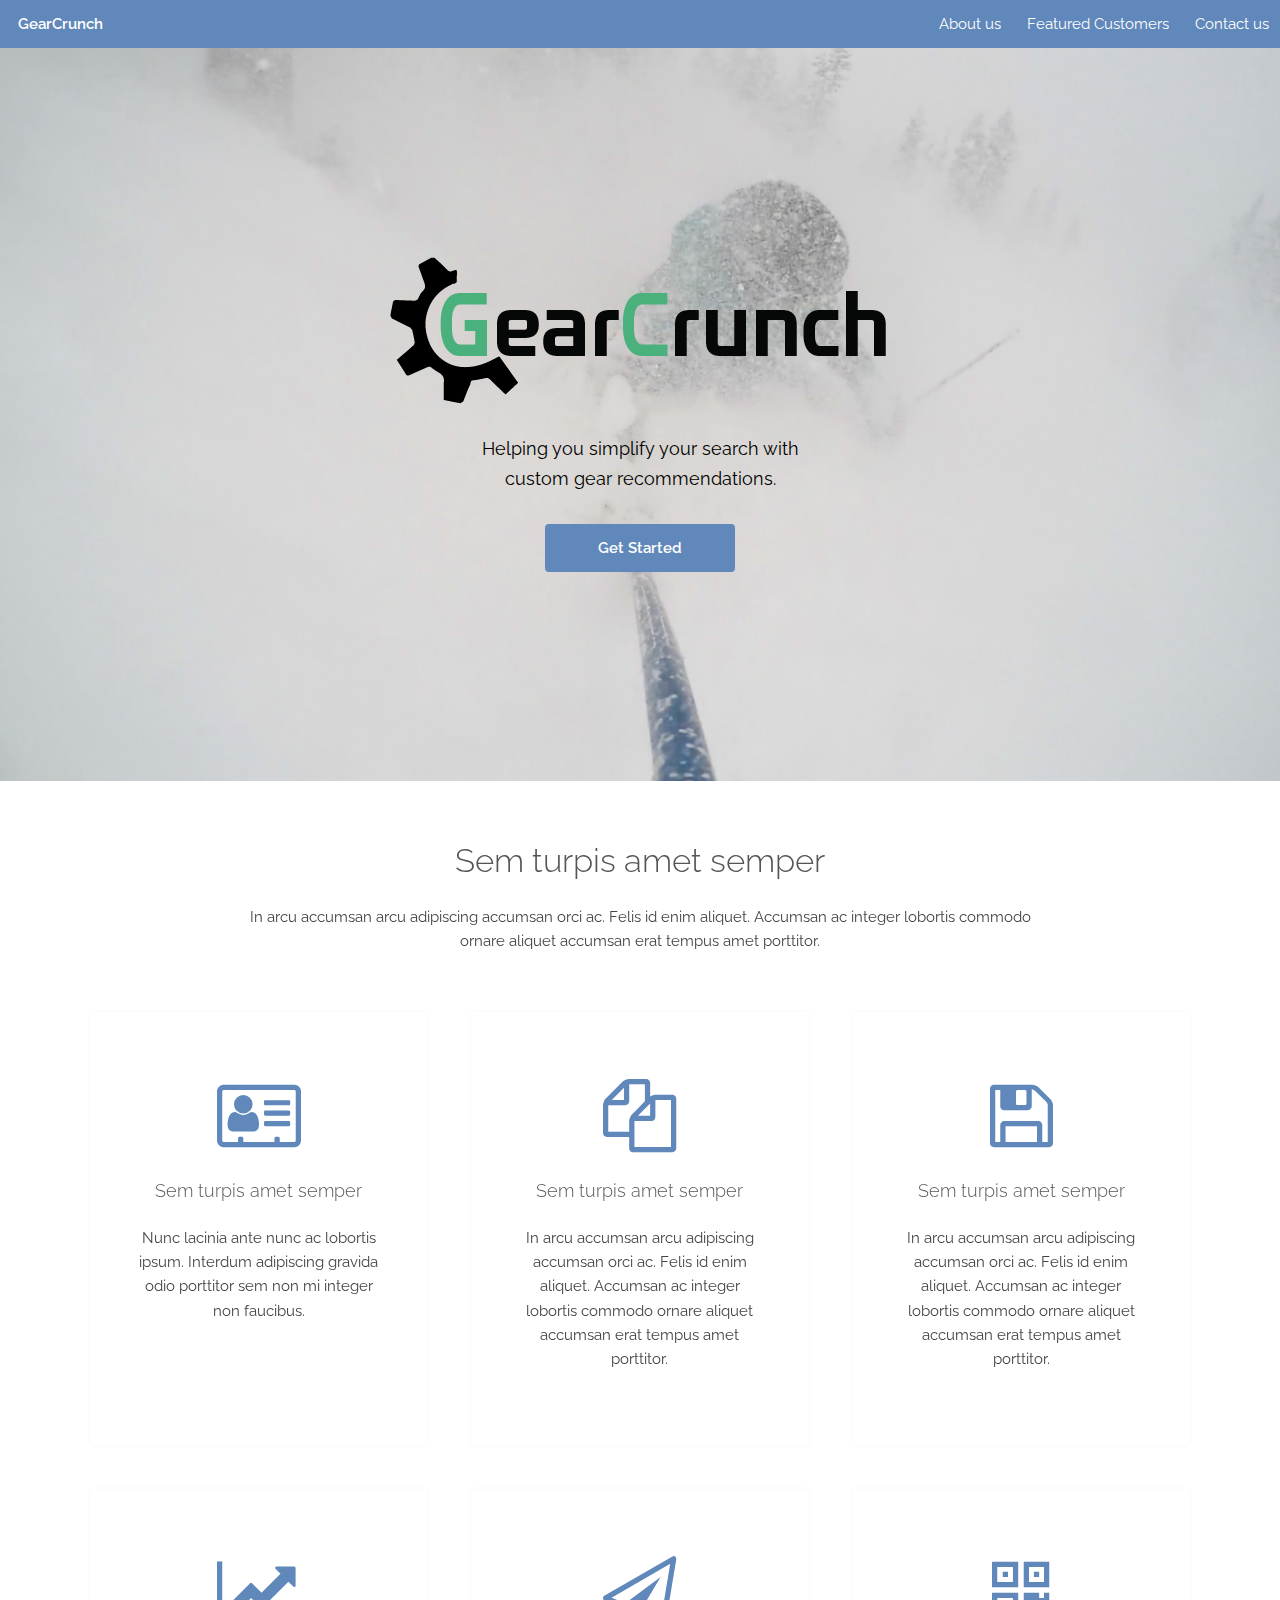
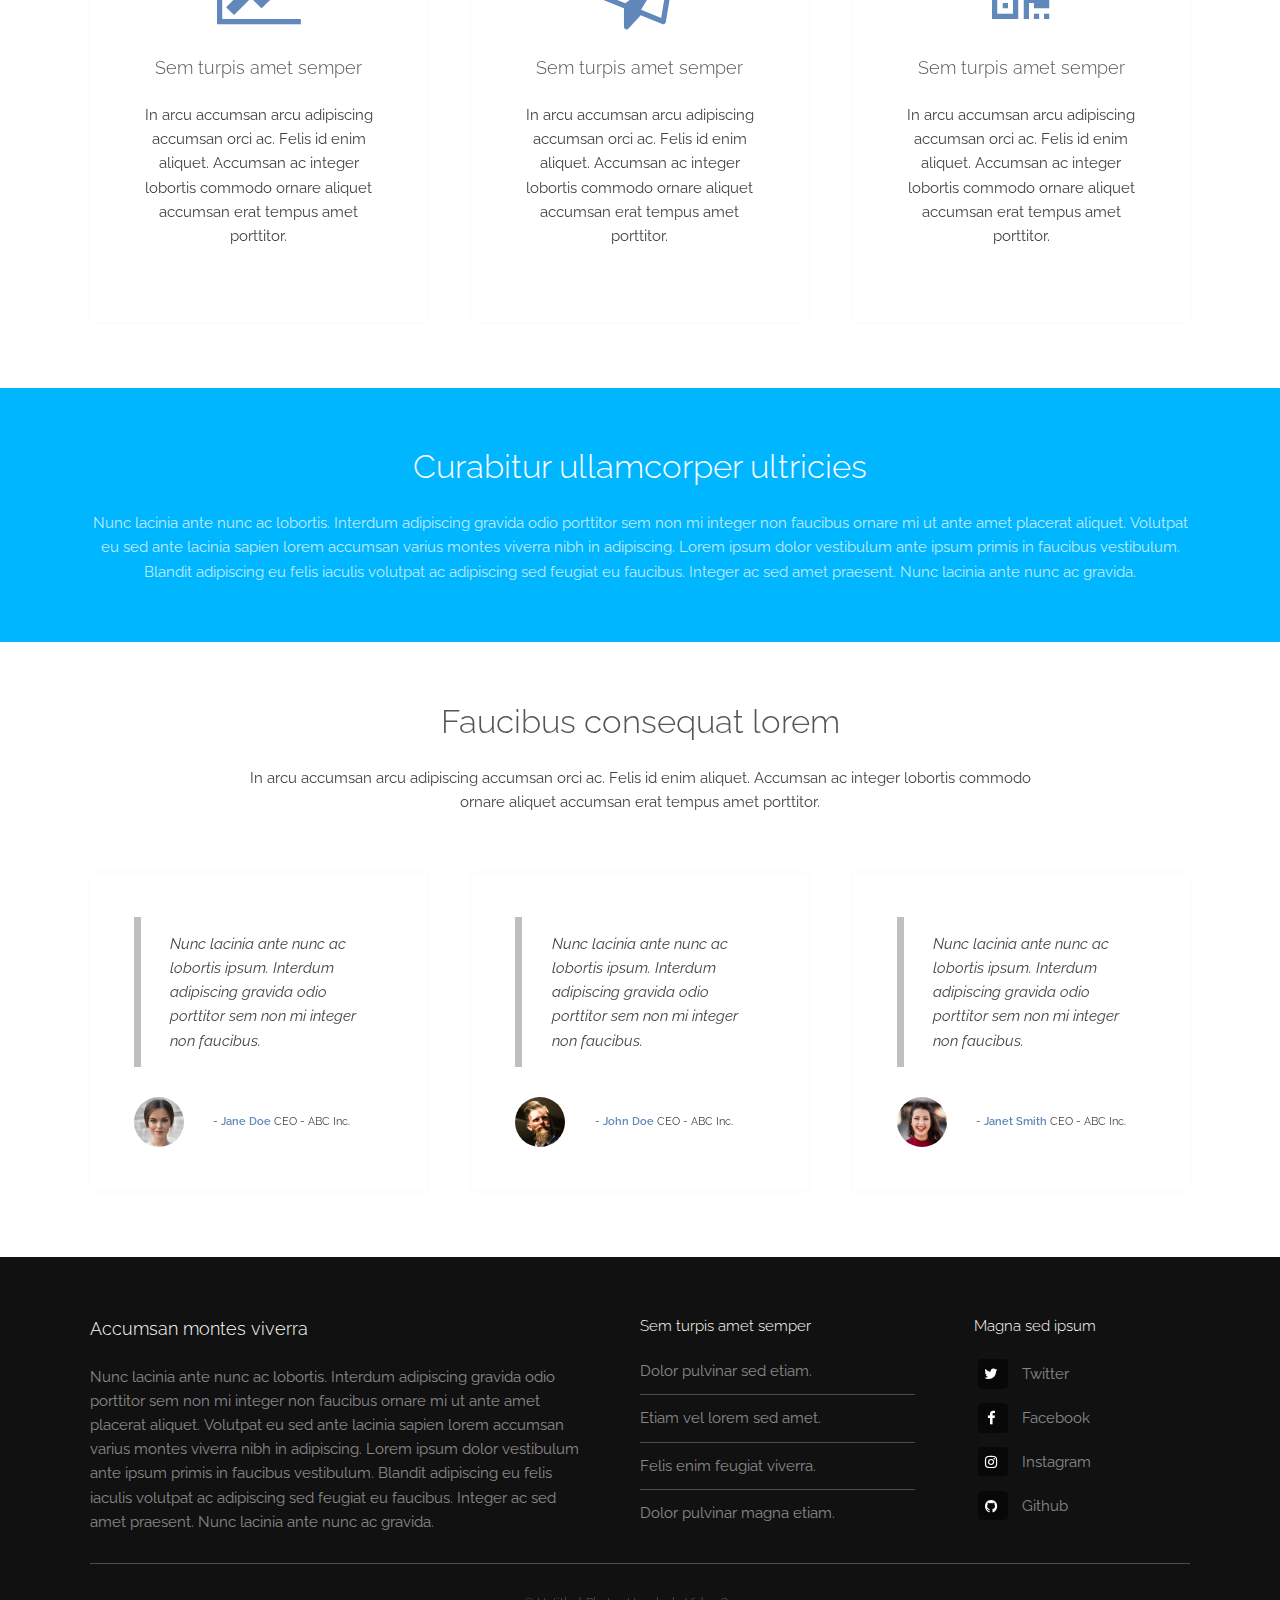
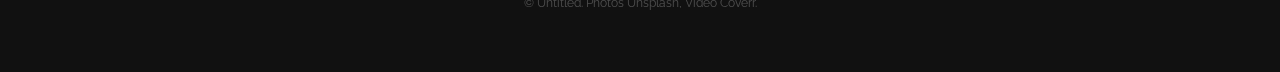
==== templates/index.html @ fecb4119 "Initial GearCrunch front-end  code" ====
<!DOCTYPE HTML>
<!--
	Industrious by TEMPLATED
	templated.co @templatedco
	Released for free under the Creative Commons Attribution 3.0 license (templated.co/license)
-->
<html>
<head>
    <title>GearCrunch</title>
    <meta charset="utf-8"/>
    <meta name="viewport" content="width=device-width, initial-scale=1, user-scalable=no"/>
    <meta name="description" content=""/>
    <meta name="keywords" content=""/>
    <link rel="stylesheet" href="../static/css/main.css"/>
    <link rel="apple-touch-icon" sizes="152x152" href="../static/images/favicons/apple-touch-icon.png">
    <link rel="icon" type="image/png" sizes="32x32" href="../static/images/favicons/favicon-32x32.png">
    <link rel="icon" type="image/png" sizes="16x16" href="images/favicons/favicon-16x16.png">
    <link rel="manifest" href="../static/images/favicons/manifest.json">
    <link rel="mask-icon" href="../static/images/favicons/safari-pinned-tab.svg" color="#5bbad5">
    <meta name="theme-color" content="#ffffff">
</head>
<body class="is-preload">
<!-- Header -->
<header id="header">
    <a class="logo">GearCrunch</a>
    <nav>
        <a href="#about">About us</a>
        <a href="#featured">Featured Customers</a>
        <a href="">Contact us</a>
    </nav>
</header>

<section id="banner">
    <div class="inner">
        <h1><img src="../static/images/logo.png"></h1>
        <p>Helping you simplify your search with <br>custom gear recommendations.</p>
        <nav>
            <a href="" class="button primary wide">Get Started</a>
        </nav>
    </div>
    <video autoplay loop muted playsinline src="../static/images/pow_intro.mp4"></video>
</section>

<!-- Highlights -->
<section class="wrapper anchor" id="about">
    <div class="inner">
        <header class="special">
            <h2>Sem turpis amet semper</h2>
            <p>In arcu accumsan arcu adipiscing accumsan orci ac. Felis id enim aliquet. Accumsan ac integer
                lobortis
                commodo ornare aliquet accumsan erat tempus amet porttitor.</p>
        </header>
        <div class="highlights">
            <section>
                <div class="content">
                    <header>
                        <a class="icon fa-vcard-o"><span class="label">Icon</span></a>
                        <h3>Sem turpis amet semper</h3>
                    </header>
                    <p>Nunc lacinia ante nunc ac lobortis ipsum. Interdum adipiscing gravida odio porttitor sem non
                        mi
                        integer non faucibus.</p>
                </div>
            </section>
            <section>
                <div class="content">
                    <header>
                        <a class="icon fa-files-o"><span class="label">Icon</span></a>
                        <h3>Sem turpis amet semper</h3>
                    </header>
                    <p>In arcu accumsan arcu adipiscing accumsan orci ac. Felis id enim aliquet. Accumsan ac integer
                        lobortis
                        commodo ornare aliquet accumsan erat tempus amet porttitor.</p>
                </div>
            </section>
            <section>
                <div class="content">
                    <header>
                        <a class="icon fa-floppy-o"><span class="label">Icon</span></a>
                        <h3>Sem turpis amet semper</h3>
                    </header>
                    <p>In arcu accumsan arcu adipiscing accumsan orci ac. Felis id enim aliquet. Accumsan ac integer
                        lobortis
                        commodo ornare aliquet accumsan erat tempus amet porttitor.</p>
                </div>
            </section>
            <section>
                <div class="content">
                    <header>
                        <a class="icon fa-line-chart"><span class="label">Icon</span></a>
                        <h3>Sem turpis amet semper</h3>
                    </header>
                    <p>In arcu accumsan arcu adipiscing accumsan orci ac. Felis id enim aliquet. Accumsan ac integer
                        lobortis
                        commodo ornare aliquet accumsan erat tempus amet porttitor.</p>
                </div>
            </section>
            <section>
                <div class="content">
                    <header>
                        <a class="icon fa-paper-plane-o"><span class="label">Icon</span></a>
                        <h3>Sem turpis amet semper</h3>
                    </header>
                    <p>In arcu accumsan arcu adipiscing accumsan orci ac. Felis id enim aliquet. Accumsan ac integer
                        lobortis
                        commodo ornare aliquet accumsan erat tempus amet porttitor.</p>
                </div>
            </section>
            <section>
                <div class="content">
                    <header>
                        <a class="icon fa-qrcode"><span class="label">Icon</span></a>
                        <h3>Sem turpis amet semper</h3>
                    </header>
                    <p>In arcu accumsan arcu adipiscing accumsan orci ac. Felis id enim aliquet. Accumsan ac integer
                        lobortis
                        commodo ornare aliquet accumsan erat tempus amet porttitor.</p>
                </div>
            </section>
        </div>
    </div>
</section>

<!-- CTA -->
<section id="cta" class="wrapper">
    <div class="inner">
        <h2>Curabitur ullamcorper ultricies</h2>
        <p>Nunc lacinia ante nunc ac lobortis. Interdum adipiscing gravida odio porttitor sem non mi integer non
            faucibus ornare mi ut ante amet placerat aliquet. Volutpat eu sed ante lacinia sapien lorem accumsan
            varius
            montes viverra nibh in adipiscing. Lorem ipsum dolor vestibulum ante ipsum primis in faucibus
            vestibulum.
            Blandit adipiscing eu felis iaculis volutpat ac adipiscing sed feugiat eu faucibus. Integer ac sed amet
            praesent. Nunc lacinia ante nunc ac gravida.</p>
    </div>
</section>

<!-- Testimonials -->
<section class="wrapper anchor" id="featured">
    <div class="inner">
        <header class="special">
            <h2>Faucibus consequat lorem</h2>
            <p>In arcu accumsan arcu adipiscing accumsan orci ac. Felis id enim aliquet. Accumsan ac integer
                lobortis
                commodo ornare aliquet accumsan erat tempus amet porttitor.</p>
        </header>
        <div class="testimonials">
            <section>
                <div class="content">
                    <blockquote>
                        <p>Nunc lacinia ante nunc ac lobortis ipsum. Interdum adipiscing gravida odio porttitor sem
                            non
                            mi integer non faucibus.</p>
                    </blockquote>
                    <div class="author">
                        <div class="image">
                            <img src="../static/images/pic01.jpg" alt=""/>
                        </div>
                        <p class="credit">- <strong>Jane Doe</strong> <span>CEO - ABC Inc.</span></p>
                    </div>
                </div>
            </section>
            <section>
                <div class="content">
                    <blockquote>
                        <p>Nunc lacinia ante nunc ac lobortis ipsum. Interdum adipiscing gravida odio porttitor sem
                            non
                            mi integer non faucibus.</p>
                    </blockquote>
                    <div class="author">
                        <div class="image">
                            <img src="../static/images/pic03.jpg" alt=""/>
                        </div>
                        <p class="credit">- <strong>John Doe</strong> <span>CEO - ABC Inc.</span></p>
                    </div>
                </div>
            </section>
            <section>
                <div class="content">
                    <blockquote>
                        <p>Nunc lacinia ante nunc ac lobortis ipsum. Interdum adipiscing gravida odio porttitor sem
                            non
                            mi integer non faucibus.</p>
                    </blockquote>
                    <div class="author">
                        <div class="image">
                            <img src="../static/images/pic02.jpg" alt=""/>
                        </div>
                        <p class="credit">- <strong>Janet Smith</strong> <span>CEO - ABC Inc.</span></p>
                    </div>
                </div>
            </section>
        </div>
    </div>
</section>

<!-- Footer -->
<footer id="footer">
    <div class="inner">
        <div class="content">
            <section>
                <h3>Accumsan montes viverra</h3>
                <p>Nunc lacinia ante nunc ac lobortis. Interdum adipiscing gravida odio porttitor sem non mi integer
                    non
                    faucibus ornare mi ut ante amet placerat aliquet. Volutpat eu sed ante lacinia sapien lorem
                    accumsan
                    varius montes viverra nibh in adipiscing. Lorem ipsum dolor vestibulum ante ipsum primis in
                    faucibus
                    vestibulum. Blandit adipiscing eu felis iaculis volutpat ac adipiscing sed feugiat eu faucibus.
                    Integer ac sed amet praesent. Nunc lacinia ante nunc ac gravida.</p>
            </section>
            <section>
                <h4>Sem turpis amet semper</h4>
                <ul class="alt">
                    <li><a href="#">Dolor pulvinar sed etiam.</a></li>
                    <li><a href="#">Etiam vel lorem sed amet.</a></li>
                    <li><a href="#">Felis enim feugiat viverra.</a></li>
                    <li><a href="#">Dolor pulvinar magna etiam.</a></li>
                </ul>
            </section>
            <section>
                <h4>Magna sed ipsum</h4>
                <ul class="plain">
                    <li><a href="#"><i class="icon fa-twitter">&nbsp;</i>Twitter</a></li>
                    <li><a href="#"><i class="icon fa-facebook">&nbsp;</i>Facebook</a></li>
                    <li><a href="#"><i class="icon fa-instagram">&nbsp;</i>Instagram</a></li>
                    <li><a href="#"><i class="icon fa-github">&nbsp;</i>Github</a></li>
                </ul>
            </section>
        </div>
        <div class="copyright">
            &copy; Untitled. Photos <a href="https://unsplash.co">Unsplash</a>, Video <a
                href="https://coverr.co">Coverr</a>.
        </div>
    </div>
</footer>
<!-- Scripts -->
<script src="../static/js/jquery.min.js"></script>
<script src="../static/js/browser.min.js"></script>
<script src="../static/js/breakpoints.min.js"></script>
<script src="../static/js/util.js"></script>
<script src="../static/js/main.js"></script>
<script>
    $('a[href*="#"]')
    // Remove links that don't actually link to anything
        .not('[href="#"]')
        .not('[href="#0"]')
        .click(function (event) {
// On-page links
            if (
                location.pathname.replace(/^\//, '') == this.pathname.replace(/^\//, '')
                &&
                location.hostname == this.hostname
            ) {
// Figure out element to scroll to
                var target = $(this.hash);
                target = target.length ? target : $('[name=' + this.hash.slice(1) + ']');
// Does a scroll target exist?
                if (target.length) {
// Only prevent default if animation is actually gonna happen
                    event.preventDefault();
                    $('html, body').animate({
                        scrollTop: target.offset().top
                    }, 1000, function () {
// Callback after animation
// Must change focus!
                        var $target = $(target);
                        $target.focus();
                        if ($target.is(":focus")) { // Checking if the target was focused
                            return false;
                        } else {
                            $target.attr('tabindex', '-1'); // Adding tabindex for elements not focusable
                            $target.focus(); // Set focus again
                        }
                        ;
                    });
                }
            }
        });
</script>
</body>
</html>
---- static/css/main.css ----
@import url(font-awesome.min.css);
@import url("https://fonts.googleapis.com/css?family=Raleway:200,300,400,500,600");

/*
	Industrious by TEMPLATED
	templated.co @templatedco
	Released for free under the Creative Commons Attribution 3.0 license (templated.co/license)
*/
/* Basic */
@-ms-viewport {
    width: device-width;
}

body {
    -ms-overflow-style: scrollbar;
}

@media screen and (max-width: 480px) {
    html, body {
        min-width: 320px;
    }
}

html {
    box-sizing: border-box;
}

*, *:before, *:after {
    box-sizing: inherit;
}

body {
    /*background: #ffffff;*/
}

body.is-preload *, body.is-preload *:before, body.is-preload *:after {
    -moz-animation: none !important;
    -webkit-animation: none !important;
    -ms-animation: none !important;
    animation: none !important;
    -moz-transition: none !important;
    -webkit-transition: none !important;
    -ms-transition: none !important;
    transition: none !important;
}

html, body, div, span, applet, object,
iframe, h1, h2, h3, h4, h5, h6, p, blockquote,
pre, a, abbr, acronym, address, big, cite,
code, del, dfn, em, img, ins, kbd, q, s, samp,
small, strike, strong, sub, sup, tt, var, b,
u, i, center, dl, dt, dd, ol, ul, li, fieldset,
form, label, legend, table, caption, tbody,
tfoot, thead, tr, th, td, article, aside,
canvas, details, embed, figure, figcaption,
footer, header, hgroup, menu, nav, output, ruby,
section, summary, time, mark, audio, video {
    margin: 0;
    padding: 0;
    border: 0;
    font-size: 100%;
    font: inherit;
    vertical-align: baseline;
}

article, aside, details, figcaption, figure,
footer, header, hgroup, menu, nav, section {
    display: block;
}

body {
    line-height: 1;
}

ol, ul {
    list-style: none;
}

blockquote, q {
    quotes: none;
}

blockquote:before, blockquote:after, q:before, q:after {
    content: '';
    content: none;
}

table {
    border-collapse: collapse;
    border-spacing: 0;
}

body {
    -webkit-text-size-adjust: none;
}

mark {
    background-color: transparent;
    color: inherit;
}

input::-moz-focus-inner {
    border: 0;
    padding: 0;
}

input, select, textarea {
    -moz-appearance: none;
    -webkit-appearance: none;
    -ms-appearance: none;
    appearance: none;
}

/* Typography */
html {
    font-size: 13pt;
}

@media screen and (max-width: 1680px) {
    html {
        font-size: 11pt;
    }
}

@media screen and (max-width: 980px) {
    html {
        font-size: 12pt;
    }
}

@media screen and (max-width: 480px) {
    html {
        font-size: 11pt;
    }
}

body {
    background-color: #ffffff;
    color: #444444;
}

body, input, select, textarea {
    font-family: "Raleway", Arial, Helvetica, sans-serif;
    font-weight: 400;
    font-size: 1rem;
    line-height: 1.65;
}

a {
    -moz-transition: color 0.2s ease-in-out;
    -webkit-transition: color 0.2s ease-in-out;
    -ms-transition: color 0.2s ease-in-out;
    transition: color 0.2s ease-in-out;
    text-decoration: underline;
}

a:hover {
    text-decoration: none;
}

strong, b {
    font-weight: 600;
}

em, i {
    font-style: italic;
}

p {
    margin: 0 0 2rem 0;
}

header.special {
    text-align: center;
    margin-bottom: 4rem;
}

header.special p {
    max-width: 75%;
    margin-left: auto;
    margin-right: auto;
}

h1, h2, h3, h4, h5, h6 {
    font-weight: 300;
    line-height: 1.5;
    /*text-transform: uppercase;*/
    margin: 0 0 1.5rem 0;
}

h1 a, h2 a, h3 a, h4 a, h5 a, h6 a {
    color: inherit;
    text-decoration: none;
}

h1 {
    font-size: 3rem;
    line-height: 1.2;
}

h2 {
    font-size: 2.25rem;
    line-height: 1.3;
}

h3 {
    font-size: 1.25rem;
}

h4 {
    font-size: 1rem;
}

h5 {
    font-size: 0.9rem;
}

h6 {
    font-size: 0.7rem;
}

@media screen and (max-width: 736px) {
    h1 {
        font-size: 2.75rem;
        line-height: 1.3;
    }

    h2 {
        font-size: 1.75rem;
        line-height: 1.5;
    }

    h3 {
        font-size: 1.25rem;
    }
}

sub {
    font-size: 0.8rem;
    position: relative;
    top: 0.5rem;
}

sup {
    font-size: 0.8rem;
    position: relative;
    top: -0.5rem;
}

blockquote {
    border-left: solid 0.5rem;
    font-style: italic;
    margin: 0 0 2rem 0;
    padding: 1rem 0 1rem 2rem;
}

code {
    border-radius: 4px;
    border: solid 1px;
    font-family: "Courier New", monospace;
    font-size: 0.9rem;
    margin: 0 0.25rem;
    padding: 0.25rem 0.65rem;
}

pre {
    -webkit-overflow-scrolling: touch;
    font-family: "Courier New", monospace;
    font-size: 0.9rem;
    margin: 0 0 2rem 0;
}

pre code {
    display: block;
    line-height: 1.75;
    padding: 1rem 1.5rem;
    overflow-x: auto;
}

hr {
    border: 0;
    border-bottom: solid 1px;
    margin: 2rem 0;
}

hr.major {
    margin: 4rem 0;
}

input, select, textarea {
    color: #555555;
}

a {
    color: #6088BB;
}

strong, b {
    color: #555555;
}

h1, h2, h3, h4, h5, h6 {
    color: #555555;
}

blockquote {
    border-left-color: rgba(0, 0, 0, 0.25);
}

code {
    background: rgba(0, 0, 0, 0.075);
    border-color: rgba(0, 0, 0, 0.25);
}

hr {
    border-bottom-color: rgba(0, 0, 0, 0.25);
}

/* Inner */
.inner {
    margin: 0 auto;
    width: 75rem;
    max-width: calc(100% - 6rem);
}

@media screen and (max-width: 480px) {
    .inner {
        max-width: calc(100% - 3rem);
    }
}

/* Button */
input[type="submit"],
input[type="reset"],
input[type="button"],
button,
.button {
    -moz-appearance: none;
    -webkit-appearance: none;
    -ms-appearance: none;
    appearance: none;
    -moz-transition: background-color 0.2s ease-in-out, box-shadow 0.2s ease-in-out, color 0.2s ease-in-out;
    -webkit-transition: background-color 0.2s ease-in-out, box-shadow 0.2s ease-in-out, color 0.2s ease-in-out;
    -ms-transition: background-color 0.2s ease-in-out, box-shadow 0.2s ease-in-out, color 0.2s ease-in-out;
    transition: background-color 0.2s ease-in-out, box-shadow 0.2s ease-in-out, color 0.2s ease-in-out;
    border: 0;
    border-radius: 4px;
    cursor: pointer;
    display: inline-block;
    font-weight: 600;
    height: 3.25rem;
    line-height: 3.25rem;
    padding: 0 1.75rem;
    text-align: center;
    text-decoration: none;
    white-space: nowrap;
}

input[type="submit"].small,
input[type="reset"].small,
input[type="button"].small,
button.small,
.button.small {
    font-size: 0.8rem;
    height: 2.4375rem;
    line-height: 2.4375rem;
    padding: 0 1.25rem;
}

input[type="submit"].large,
input[type="reset"].large,
input[type="button"].large,
button.large,
.button.large {
    font-size: 1.35rem;
    height: 4.0625rem;
    line-height: 4.0625rem;
    padding: 0 2rem;
}

input[type="submit"].wide,
input[type="reset"].wide,
input[type="button"].wide,
button.wide,
.button.wide {
    min-width: 13rem;
}

input[type="submit"].icon:before,
input[type="reset"].icon:before,
input[type="button"].icon:before,
button.icon:before,
.button.icon:before {
    margin-right: 0.5rem;
}

input[type="submit"].fit,
input[type="reset"].fit,
input[type="button"].fit,
button.fit,
.button.fit {
    width: 100%;
}

input[type="submit"].disabled, input[type="submit"]:disabled,
input[type="reset"].disabled,
input[type="reset"]:disabled,
input[type="button"].disabled,
input[type="button"]:disabled,
button.disabled,
button:disabled,
.button.disabled,
.button:disabled {
    pointer-events: none;
    opacity: 0.25;
}

input[type="submit"],
input[type="reset"],
input[type="button"],
button,
.button {
    background-color: transparent;
    box-shadow: inset 0 0 0 1px #555555;
    color: #555555 !important;
}

input[type="submit"]:hover,
input[type="reset"]:hover,
input[type="button"]:hover,
button:hover,
.button:hover {
    box-shadow: inset 0 0 0 1px #00b6ff;
    color: #00b6ff !important;
}

input[type="submit"]:hover:active,
input[type="reset"]:hover:active,
input[type="button"]:hover:active,
button:hover:active,
.button:hover:active {
    background-color: rgba(206, 27, 40, 0.25);
}

input[type="submit"].primary,
input[type="reset"].primary,
input[type="button"].primary,
button.primary,
.button.primary {
    box-shadow: none;
    background-color: rgba(0, 182, 255, 0.75);
    color: #ffffff !important;
}

input[type="submit"].primary:hover,
input[type="reset"].primary:hover,
input[type="button"].primary:hover,
button.primary:hover,
.button.primary:hover {
    background-color: rgba(0, 182, 255, 0.5);
    box-shadow: none;
}

input[type="submit"].primary:hover:active,
input[type="reset"].primary:hover:active,
input[type="button"].primary:hover:active,
button.primary:hover:active,
.button.primary:hover:active {
    background-color: rgba(0, 182, 255, 0.5);
}

/* Form */
form {
    margin: 0 0 2rem 0;
}

input[type="text"],
input[type="password"],
input[type="email"],
input[type="tel"],
input[type="search"],
input[type="url"],
select,
textarea {
    -moz-appearance: none;
    -webkit-appearance: none;
    -ms-appearance: none;
    appearance: none;
    border-radius: 4px;
    border: none;
    border: solid 1px;
    color: inherit;
    display: block;
    outline: 0;
    padding: 0 1rem;
    text-decoration: none;
    width: 100%;
}

input[type="text"]:invalid,
input[type="password"]:invalid,
input[type="email"]:invalid,
input[type="tel"]:invalid,
input[type="search"]:invalid,
input[type="url"]:invalid,
select:invalid,
textarea:invalid {
    box-shadow: none;
}

label {
    display: block;
    font-size: 1rem;
    font-weight: 600;
    margin: 0 0 1rem 0;
}

input[type="text"],
input[type="password"],
input[type="email"],
input[type="tel"],
input[type="search"],
input[type="url"] {
    height: 3.25rem;
}

select {
    background-size: 1.25rem;
    background-repeat: no-repeat;
    background-position: calc(100% - 1rem) center;
    height: 3.25rem;
    padding-right: 3.25rem;
    text-overflow: ellipsis;
}

select:focus::-ms-value {
    background-color: transparent;
}

select::-ms-expand {
    display: none;
}

textarea {
    padding: 0.75rem 1rem;
}

input[type="checkbox"],
input[type="radio"] {
    -moz-appearance: none;
    -webkit-appearance: none;
    -ms-appearance: none;
    appearance: none;
    display: block;
    float: left;
    margin-right: -2rem;
    opacity: 0;
    width: 1rem;
    z-index: -1;
}

input[type="checkbox"] + label,
input[type="radio"] + label {
    text-decoration: none;
    cursor: pointer;
    display: inline-block;
    font-size: 1rem;
    font-weight: 400;
    padding-left: 2.825rem;
    padding-right: 0.875rem;
    position: relative;
}

input[type="checkbox"] + label:before,
input[type="radio"] + label:before {
    -moz-osx-font-smoothing: grayscale;
    -webkit-font-smoothing: antialiased;
    font-family: FontAwesome;
    font-style: normal;
    font-weight: normal;
    text-transform: none !important;
}

input[type="checkbox"] + label:before,
input[type="radio"] + label:before {
    border-radius: 4px;
    border: solid 1px;
    content: '';
    display: inline-block;
    height: 1.95rem;
    left: 0;
    line-height: 1.86875rem;
    position: absolute;
    text-align: center;
    top: -0.1625rem;
    width: 1.95rem;
}

input[type="checkbox"]:checked + label:before,
input[type="radio"]:checked + label:before {
    content: '\f00c';
}

input[type="checkbox"] + label:before {
    border-radius: 4px;
}

input[type="radio"] + label:before {
    border-radius: 100%;
}

::-webkit-input-placeholder {
    opacity: 1.0;
}

:-moz-placeholder {
    opacity: 1.0;
}

::-moz-placeholder {
    opacity: 1.0;
}

:-ms-input-placeholder {
    opacity: 1.0;
}

label {
    color: #555555;
}

input[type="text"],
input[type="password"],
input[type="email"],
input[type="tel"],
input[type="search"],
input[type="url"],
select,
textarea {
    background-color: rgba(0, 0, 0, 0.075);
    border-color: rgba(0, 0, 0, 0.25);
}

input[type="text"]:focus,
input[type="password"]:focus,
input[type="email"]:focus,
input[type="tel"]:focus,
input[type="search"]:focus,
input[type="url"]:focus,
select:focus,
textarea:focus {
    border-color: #00b6ff;
    box-shadow: 0 0 0 1px #00b6ff;
}

select {
    background-image: url("data:image/svg+xml;charset=utf8,%3Csvg xmlns='http://www.w3.org/2000/svg' width='40' height='40' preserveAspectRatio='none' viewBox='0 0 40 40'%3E%3Cpath d='M9.4,12.3l10.4,10.4l10.4-10.4c0.2-0.2,0.5-0.4,0.9-0.4c0.3,0,0.6,0.1,0.9,0.4l3.3,3.3c0.2,0.2,0.4,0.5,0.4,0.9 c0,0.4-0.1,0.6-0.4,0.9L20.7,31.9c-0.2,0.2-0.5,0.4-0.9,0.4c-0.3,0-0.6-0.1-0.9-0.4L4.3,17.3c-0.2-0.2-0.4-0.5-0.4-0.9 c0-0.4,0.1-0.6,0.4-0.9l3.3-3.3c0.2-0.2,0.5-0.4,0.9-0.4S9.1,12.1,9.4,12.3z' fill='rgba(0, 0, 0, 0.25)' /%3E%3C/svg%3E");
}

select option {
    color: #444444;
    background-color: #ffffff;
}

input[type="checkbox"] + label,
input[type="radio"] + label {
    color: #444444;
}

input[type="checkbox"] + label:before,
input[type="radio"] + label:before {
    background: rgba(0, 0, 0, 0.075);
    border-color: rgba(0, 0, 0, 0.25);
}

input[type="checkbox"]:checked + label:before,
input[type="radio"]:checked + label:before {
    background-color: #00b6ff;
    border-color: #00b6ff;
    color: #ffffff;
}

input[type="checkbox"]:focus + label:before,
input[type="radio"]:focus + label:before {
    border-color: #00b6ff;
    box-shadow: 0 0 0 1px #00b6ff;
}

::-webkit-input-placeholder {
    color: #bbbbbb !important;
}

:-moz-placeholder {
    color: #bbbbbb !important;
}

::-moz-placeholder {
    color: #bbbbbb !important;
}

:-ms-input-placeholder {
    color: #bbbbbb !important;
}

/* List */
ol {
    list-style: decimal;
    margin: 0 0 2rem 0;
    padding-left: 1.25rem;
}

ol li {
    padding-left: 0.25rem;
}

ul {
    list-style: disc;
    margin: 0 0 2rem 0;
    padding-left: 1rem;
}

ul li {
    padding-left: 0.325rem;
}

ul.plain {
    list-style: none;
    padding-left: 0;
}

ul.plain li {
    margin-bottom: 1rem;
}

ul.plain li .icon {
    border-radius: 4px;
    color: #ffffff;
    display: inline-block;
    margin-right: 1rem;
    text-align: center;
    width: 2rem;
    height: 2rem;
    line-height: 2rem;
    background: rgba(0, 0, 0, 0.5);
}

ul.alt {
    list-style: none;
    padding-left: 0;
}

ul.alt li {
    border-top: solid 1px;
    padding: 0.75rem 0;
}

ul.alt li:first-child {
    border-top: 0;
    padding-top: 0;
}

ul.alt li:last-child {
    padding-bottom: 0;
}

dl {
    margin: 0 0 2rem 0;
}

dl dt {
    display: block;
    font-weight: 600;
    margin: 0 0 1rem 0;
}

dl dd {
    margin-left: 1.5rem;
}

ul.alt li {
    border-top-color: rgba(0, 0, 0, 0.25);
}

/* Table */
.table-wrapper {
    -webkit-overflow-scrolling: touch;
    overflow-x: auto;
}

table {
    margin: 0 0 2rem 0;
    width: 100%;
}

table tbody tr {
    border: solid 1px;
    border-left: 0;
    border-right: 0;
}

table td {
    padding: 0.75rem 0.75rem;
}

table th {
    font-size: 0.9rem;
    font-weight: 600;
    padding: 0 0.75rem 0.75rem 0.75rem;
    text-align: left;
}

table thead {
    border-bottom: solid 2px;
}

table tfoot {
    border-top: solid 2px;
}

table.alt {
    border-collapse: separate;
}

table.alt tbody tr td {
    border: solid 1px;
    border-left-width: 0;
    border-top-width: 0;
}

table.alt tbody tr td:first-child {
    border-left-width: 1px;
}

table.alt tbody tr:first-child td {
    border-top-width: 1px;
}

table.alt thead {
    border-bottom: 0;
}

table.alt tfoot {
    border-top: 0;
}

table tbody tr {
    border-color: rgba(0, 0, 0, 0.25);
}

table tbody tr:nth-child(2n + 1) {
    background-color: rgba(0, 0, 0, 0.075);
}

table th {
    color: #555555;
}

table thead {
    border-bottom-color: rgba(0, 0, 0, 0.25);
}

table tfoot {
    border-top-color: rgba(0, 0, 0, 0.25);
}

table.alt tbody tr td {
    border-color: rgba(0, 0, 0, 0.25);
}

/* Highlights */
.highlights {
    width: 100%;
    margin: 2.5rem 0;
    display: -moz-flex;
    display: -webkit-flex;
    display: -ms-flex;
    display: flex;
    -moz-flex-wrap: wrap;
    -webkit-flex-wrap: wrap;
    -ms-flex-wrap: wrap;
    flex-wrap: wrap;
    -moz-align-items: -moz-stretch;
    -webkit-align-items: -webkit-stretch;
    -ms-align-items: -ms-stretch;
    align-items: stretch;
}

.highlights > * {
    -moz-flex-shrink: 1;
    -webkit-flex-shrink: 1;
    -ms-flex-shrink: 1;
    flex-shrink: 1;
    -moz-flex-grow: 0;
    -webkit-flex-grow: 0;
    -ms-flex-grow: 0;
    flex-grow: 0;
}

.highlights > * {
    width: 33.3333333333%;
}

.highlights > * {
    padding: 1.5rem;
    width: calc(33.3333333333% + 1rem);
}

.highlights > :nth-child(-n + 3) {
    padding-top: 0;
}

.highlights > :nth-last-child(-n + 3) {
    padding-bottom: 0;
}

.highlights > :nth-child(3n + 1) {
    padding-left: 0;
}

.highlights > :nth-child(3n) {
    padding-right: 0;
}

.highlights > :nth-child(3n + 1),
.highlights > :nth-child(3n) {
    width: calc(33.3333333333% + -0.5rem);
}

.highlights .content {
    border-radius: 4px;
    height: 100%;
    padding: 3rem;
    text-align: center;
}

.highlights .content .icon {
    font-size: 5rem;
}

.highlights > div > :last-child {
    margin-bottom: 0;
}

@media screen and (max-width: 980px) {
    .highlights > * {
        width: 50%;
    }

    .highlights > * {
        padding: 1rem;
        width: calc(33.3333333333% + 0.6666666667rem);
    }

    .highlights > :nth-child(-n + 3) {
        padding-top: 1rem;
    }

    .highlights > :nth-last-child(-n + 3) {
        padding-bottom: 1rem;
    }

    .highlights > :nth-child(3n + 1) {
        padding-left: 1rem;
    }

    .highlights > :nth-child(3n) {
        padding-right: 1rem;
    }

    .highlights > :nth-child(3n + 1),
    .highlights > :nth-child(3n) {
        padding: 1rem;
        width: calc(50% + 1rem);
    }

    .highlights > * {
        padding: 1rem;
        width: calc(50% + 1rem);
    }

    .highlights > :nth-child(-n + 2) {
        padding-top: 0;
    }

    .highlights > :nth-last-child(-n + 2) {
        padding-bottom: 0;
    }

    .highlights > :nth-child(2n + 1) {
        padding-left: 0;
    }

    .highlights > :nth-child(2n) {
        padding-right: 0;
    }

    .highlights > :nth-child(2n + 1),
    .highlights > :nth-child(2n) {
        width: calc(50% + 0rem);
    }

    .highlights .content {
        padding: 2rem;
    }
}

@media screen and (max-width: 736px) {
    .highlights > * {
        width: 100%;
    }

    .highlights > * {
        padding: 1rem;
        width: calc(33.3333333333% + 0.6666666667rem);
    }

    .highlights > :nth-child(-n + 3) {
        padding-top: 1rem;
    }

    .highlights > :nth-last-child(-n + 3) {
        padding-bottom: 1rem;
    }

    .highlights > :nth-child(3n + 1) {
        padding-left: 1rem;
    }

    .highlights > :nth-child(3n) {
        padding-right: 1rem;
    }

    .highlights > :nth-child(3n + 1),
    .highlights > :nth-child(3n) {
        padding: 1rem;
        width: calc(100% + 2rem);
    }

    .highlights > * {
        padding: 1rem;
        width: calc(50% + 1rem);
    }

    .highlights > :nth-child(-n + 2) {
        padding-top: 1rem;
    }

    .highlights > :nth-last-child(-n + 2) {
        padding-bottom: 1rem;
    }

    .highlights > :nth-child(2n + 1) {
        padding-left: 1rem;
    }

    .highlights > :nth-child(2n) {
        padding-right: 1rem;
    }

    .highlights > :nth-child(2n + 1),
    .highlights > :nth-child(2n) {
        padding: 1rem;
        width: calc(100% + 2rem);
    }

    .highlights > * {
        padding: 1rem;
        width: calc(100% + 2rem);
    }

    .highlights > :nth-child(-n + 1) {
        padding-top: 0;
    }

    .highlights > :nth-last-child(-n + 1) {
        padding-bottom: 0;
    }

    .highlights > :nth-child(1n + 1) {
        padding-left: 0;
    }

    .highlights > :nth-child(1n) {
        padding-right: 0;
    }

    .highlights > :nth-child(1n + 1),
    .highlights > :nth-child(1n) {
        width: calc(100% + 1rem);
    }
}

.highlights .content {
    background: #ffffff;
    box-shadow: 0px 0px 4px 1px rgba(0, 0, 0, 0.025);
}

/* Testimonials */
.testimonials {
    margin: 2.5rem 0;
    width: 100%;
    display: -moz-flex;
    display: -webkit-flex;
    display: -ms-flex;
    display: flex;
    -moz-flex-wrap: wrap;
    -webkit-flex-wrap: wrap;
    -ms-flex-wrap: wrap;
    flex-wrap: wrap;
    -moz-align-items: -moz-stretch;
    -webkit-align-items: -webkit-stretch;
    -ms-align-items: -ms-stretch;
    align-items: stretch;
}

.testimonials > * {
    -moz-flex-shrink: 1;
    -webkit-flex-shrink: 1;
    -ms-flex-shrink: 1;
    flex-shrink: 1;
    -moz-flex-grow: 0;
    -webkit-flex-grow: 0;
    -ms-flex-grow: 0;
    flex-grow: 0;
}

.testimonials > * {
    width: 33.3333333333%;
}

.testimonials > * {
    padding: 1.5rem;
    width: calc(33.3333333333% + 1rem);
}

.testimonials > :nth-child(-n + 3) {
    padding-top: 0;
}

.testimonials > :nth-last-child(-n + 3) {
    padding-bottom: 0;
}

.testimonials > :nth-child(3n + 1) {
    padding-left: 0;
}

.testimonials > :nth-child(3n) {
    padding-right: 0;
}

.testimonials > :nth-child(3n + 1),
.testimonials > :nth-child(3n) {
    width: calc(33.3333333333% + -0.5rem);
}

.testimonials .content {
    border-radius: 4px;
    height: 100%;
    padding: 3rem;
}

.testimonials .content .author {
    display: -moz-flex;
    display: -webkit-flex;
    display: -ms-flex;
    display: flex;
    -moz-align-items: center;
    -webkit-align-items: center;
    -ms-align-items: center;
    align-items: center;
}

.testimonials .content .author blockquote {
    margin: 0;
}

.testimonials .content .author .image {
    margin-right: 2rem;
    width: 20%;
}

.testimonials .content .author .image img {
    border-radius: 100%;
    max-width: 100%;
}

.testimonials .content .credit {
    font-size: 0.75rem;
}

.testimonials .content p:last-child {
    margin: 0;
}

.testimonials > div > :last-child {
    margin-bottom: 0;
}

@media screen and (max-width: 980px) {
    .testimonials > * {
        width: 50%;
    }

    .testimonials > * {
        padding: 1rem;
        width: calc(33.3333333333% + 0.6666666667rem);
    }

    .testimonials > :nth-child(-n + 3) {
        padding-top: 1rem;
    }

    .testimonials > :nth-last-child(-n + 3) {
        padding-bottom: 1rem;
    }

    .testimonials > :nth-child(3n + 1) {
        padding-left: 1rem;
    }

    .testimonials > :nth-child(3n) {
        padding-right: 1rem;
    }

    .testimonials > :nth-child(3n + 1),
    .testimonials > :nth-child(3n) {
        padding: 1rem;
        width: calc(50% + 1rem);
    }

    .testimonials > * {
        padding: 1rem;
        width: calc(50% + 1rem);
    }

    .testimonials > :nth-child(-n + 2) {
        padding-top: 0;
    }

    .testimonials > :nth-last-child(-n + 2) {
        padding-bottom: 0;
    }

    .testimonials > :nth-child(2n + 1) {
        padding-left: 0;
    }

    .testimonials > :nth-child(2n) {
        padding-right: 0;
    }

    .testimonials > :nth-child(2n + 1),
    .testimonials > :nth-child(2n) {
        width: calc(50% + 0rem);
    }

    .testimonials .content {
        padding: 2rem;
    }
}

@media screen and (max-width: 736px) {
    .testimonials > * {
        width: 100%;
    }

    .testimonials > * {
        padding: 1rem;
        width: calc(33.3333333333% + 0.6666666667rem);
    }

    .testimonials > :nth-child(-n + 3) {
        padding-top: 1rem;
    }

    .testimonials > :nth-last-child(-n + 3) {
        padding-bottom: 1rem;
    }

    .testimonials > :nth-child(3n + 1) {
        padding-left: 1rem;
    }

    .testimonials > :nth-child(3n) {
        padding-right: 1rem;
    }

    .testimonials > :nth-child(3n + 1),
    .testimonials > :nth-child(3n) {
        padding: 1rem;
        width: calc(100% + 2rem);
    }

    .testimonials > * {
        padding: 1rem;
        width: calc(50% + 1rem);
    }

    .testimonials > :nth-child(-n + 2) {
        padding-top: 1rem;
    }

    .testimonials > :nth-last-child(-n + 2) {
        padding-bottom: 1rem;
    }

    .testimonials > :nth-child(2n + 1) {
        padding-left: 1rem;
    }

    .testimonials > :nth-child(2n) {
        padding-right: 1rem;
    }

    .testimonials > :nth-child(2n + 1),
    .testimonials > :nth-child(2n) {
        padding: 1rem;
        width: calc(100% + 2rem);
    }

    .testimonials > * {
        padding: 1rem;
        width: calc(100% + 2rem);
    }

    .testimonials > :nth-child(-n + 1) {
        padding-top: 0;
    }

    .testimonials > :nth-last-child(-n + 1) {
        padding-bottom: 0;
    }

    .testimonials > :nth-child(1n + 1) {
        padding-left: 0;
    }

    .testimonials > :nth-child(1n) {
        padding-right: 0;
    }

    .testimonials > :nth-child(1n + 1),
    .testimonials > :nth-child(1n) {
        width: calc(100% + 1rem);
    }
}

.testimonials .content {
    background: #ffffff;
    box-shadow: 0px 0px 4px 1px rgba(0, 0, 0, 0.025);
}

.testimonials .content .credit strong {
    color: #6088BB;
}

/* Actions */
ul.actions {
    display: -moz-flex;
    display: -webkit-flex;
    display: -ms-flex;
    display: flex;
    cursor: default;
    list-style: none;
    margin-left: -1rem;
    padding-left: 0;
}

ul.actions li {
    padding: 0 0 0 1rem;
    vertical-align: middle;
}

ul.actions.special {
    -moz-justify-content: center;
    -webkit-justify-content: center;
    -ms-justify-content: center;
    justify-content: center;
    width: calc(100% + 1rem);
}

ul.actions.stacked {
    -moz-flex-direction: column;
    -webkit-flex-direction: column;
    -ms-flex-direction: column;
    flex-direction: column;
    margin-left: 0;
}

ul.actions.stacked li {
    padding: 1.3rem 0 0 0;
}

ul.actions.stacked li:first-child {
    padding-top: 0;
}

ul.actions.fit {
    width: calc(100% + 1rem);
}

ul.actions.fit li {
    -moz-flex-grow: 1;
    -webkit-flex-grow: 1;
    -ms-flex-grow: 1;
    flex-grow: 1;
    -moz-flex-shrink: 1;
    -webkit-flex-shrink: 1;
    -ms-flex-shrink: 1;
    flex-shrink: 1;
    width: 100%;
}

ul.actions.fit li > * {
    width: 100%;
}

ul.actions.fit.stacked {
    width: 100%;
}

@media screen and (max-width: 480px) {
    ul.actions:not(.fixed) {
        -moz-flex-direction: column;
        -webkit-flex-direction: column;
        -ms-flex-direction: column;
        flex-direction: column;
        margin-left: 0;
        width: 100% !important;
    }

    ul.actions:not(.fixed) li {
        -moz-flex-grow: 1;
        -webkit-flex-grow: 1;
        -ms-flex-grow: 1;
        flex-grow: 1;
        -moz-flex-shrink: 1;
        -webkit-flex-shrink: 1;
        -ms-flex-shrink: 1;
        flex-shrink: 1;
        padding: 1rem 0 0 0;
        text-align: center;
        width: 100%;
    }

    ul.actions:not(.fixed) li > * {
        width: 100%;
    }

    ul.actions:not(.fixed) li:first-child {
        padding-top: 0;
    }

    ul.actions:not(.fixed) li input[type="submit"],
    ul.actions:not(.fixed) li input[type="reset"],
    ul.actions:not(.fixed) li input[type="button"],
    ul.actions:not(.fixed) li button,
    ul.actions:not(.fixed) li .button {
        width: 100%;
    }

    ul.actions:not(.fixed) li input[type="submit"].icon:before,
    ul.actions:not(.fixed) li input[type="reset"].icon:before,
    ul.actions:not(.fixed) li input[type="button"].icon:before,
    ul.actions:not(.fixed) li button.icon:before,
    ul.actions:not(.fixed) li .button.icon:before {
        margin-left: -0.5rem;
    }
}

/* Grid */
.row {
    display: flex;
    flex-wrap: wrap;
    box-sizing: border-box;
}

.row > * {
    box-sizing: border-box;
}

.row.gtr-uniform > * > :last-child {
    margin-bottom: 0;
}

.row > .imp {
    order: -1;
}

.row > .col-1 {
    width: 8.3333333333%;
}

.row > .off-1 {
    margin-left: 8.3333333333%;
}

.row > .col-2 {
    width: 16.6666666667%;
}

.row > .off-2 {
    margin-left: 16.6666666667%;
}

.row > .col-3 {
    width: 25%;
}

.row > .off-3 {
    margin-left: 25%;
}

.row > .col-4 {
    width: 33.3333333333%;
}

.row > .off-4 {
    margin-left: 33.3333333333%;
}

.row > .col-5 {
    width: 41.6666666667%;
}

.row > .off-5 {
    margin-left: 41.6666666667%;
}

.row > .col-6 {
    width: 50%;
}

.row > .off-6 {
    margin-left: 50%;
}

.row > .col-7 {
    width: 58.3333333333%;
}

.row > .off-7 {
    margin-left: 58.3333333333%;
}

.row > .col-8 {
    width: 66.6666666667%;
}

.row > .off-8 {
    margin-left: 66.6666666667%;
}

.row > .col-9 {
    width: 75%;
}

.row > .off-9 {
    margin-left: 75%;
}

.row > .col-10 {
    width: 83.3333333333%;
}

.row > .off-10 {
    margin-left: 83.3333333333%;
}

.row > .col-11 {
    width: 91.6666666667%;
}

.row > .off-11 {
    margin-left: 91.6666666667%;
}

.row > .col-12 {
    width: 100%;
}

.row > .off-12 {
    margin-left: 100%;
}

.row.gtr-0 {
    margin-top: 0;
    margin-left: 0rem;
}

.row.gtr-0 > * {
    padding: 0 0 0 0rem;
}

.row.gtr-0.gtr-uniform {
    margin-top: 0rem;
}

.row.gtr-0.gtr-uniform > * {
    padding-top: 0rem;
}

.row.gtr-25 {
    margin-top: 0;
    margin-left: -0.75rem;
}

.row.gtr-25 > * {
    padding: 0 0 0 0.75rem;
}

.row.gtr-25.gtr-uniform {
    margin-top: -0.75rem;
}

.row.gtr-25.gtr-uniform > * {
    padding-top: 0.75rem;
}

.row.gtr-50 {
    margin-top: 0;
    margin-left: -1.5rem;
}

.row.gtr-50 > * {
    padding: 0 0 0 1.5rem;
}

.row.gtr-50.gtr-uniform {
    margin-top: -1.5rem;
}

.row.gtr-50.gtr-uniform > * {
    padding-top: 1.5rem;
}

.row {
    margin-top: 0;
    margin-left: -3rem;
}

.row > * {
    padding: 0 0 0 3rem;
}

.row.gtr-uniform {
    margin-top: -3rem;
}

.row.gtr-uniform > * {
    padding-top: 3rem;
}

.row.gtr-150 {
    margin-top: 0;
    margin-left: -4.5rem;
}

.row.gtr-150 > * {
    padding: 0 0 0 4.5rem;
}

.row.gtr-150.gtr-uniform {
    margin-top: -4.5rem;
}

.row.gtr-150.gtr-uniform > * {
    padding-top: 4.5rem;
}

.row.gtr-200 {
    margin-top: 0;
    margin-left: -6rem;
}

.row.gtr-200 > * {
    padding: 0 0 0 6rem;
}

.row.gtr-200.gtr-uniform {
    margin-top: -6rem;
}

.row.gtr-200.gtr-uniform > * {
    padding-top: 6rem;
}

@media screen and (max-width: 1680px) {
    .row {
        display: flex;
        flex-wrap: wrap;
        box-sizing: border-box;
    }

    .row > * {
        box-sizing: border-box;
    }

    .row.gtr-uniform > * > :last-child {
        margin-bottom: 0;
    }

    .row > .imp-xlarge {
        order: -1;
    }

    .row > .col-1-xlarge {
        width: 8.3333333333%;
    }

    .row > .off-1-xlarge {
        margin-left: 8.3333333333%;
    }

    .row > .col-2-xlarge {
        width: 16.6666666667%;
    }

    .row > .off-2-xlarge {
        margin-left: 16.6666666667%;
    }

    .row > .col-3-xlarge {
        width: 25%;
    }

    .row > .off-3-xlarge {
        margin-left: 25%;
    }

    .row > .col-4-xlarge {
        width: 33.3333333333%;
    }

    .row > .off-4-xlarge {
        margin-left: 33.3333333333%;
    }

    .row > .col-5-xlarge {
        width: 41.6666666667%;
    }

    .row > .off-5-xlarge {
        margin-left: 41.6666666667%;
    }

    .row > .col-6-xlarge {
        width: 50%;
    }

    .row > .off-6-xlarge {
        margin-left: 50%;
    }

    .row > .col-7-xlarge {
        width: 58.3333333333%;
    }

    .row > .off-7-xlarge {
        margin-left: 58.3333333333%;
    }

    .row > .col-8-xlarge {
        width: 66.6666666667%;
    }

    .row > .off-8-xlarge {
        margin-left: 66.6666666667%;
    }

    .row > .col-9-xlarge {
        width: 75%;
    }

    .row > .off-9-xlarge {
        margin-left: 75%;
    }

    .row > .col-10-xlarge {
        width: 83.3333333333%;
    }

    .row > .off-10-xlarge {
        margin-left: 83.3333333333%;
    }

    .row > .col-11-xlarge {
        width: 91.6666666667%;
    }

    .row > .off-11-xlarge {
        margin-left: 91.6666666667%;
    }

    .row > .col-12-xlarge {
        width: 100%;
    }

    .row > .off-12-xlarge {
        margin-left: 100%;
    }

    .row.gtr-0 {
        margin-top: 0;
        margin-left: 0rem;
    }

    .row.gtr-0 > * {
        padding: 0 0 0 0rem;
    }

    .row.gtr-0.gtr-uniform {
        margin-top: 0rem;
    }

    .row.gtr-0.gtr-uniform > * {
        padding-top: 0rem;
    }

    .row.gtr-25 {
        margin-top: 0;
        margin-left: -0.75rem;
    }

    .row.gtr-25 > * {
        padding: 0 0 0 0.75rem;
    }

    .row.gtr-25.gtr-uniform {
        margin-top: -0.75rem;
    }

    .row.gtr-25.gtr-uniform > * {
        padding-top: 0.75rem;
    }

    .row.gtr-50 {
        margin-top: 0;
        margin-left: -1.5rem;
    }

    .row.gtr-50 > * {
        padding: 0 0 0 1.5rem;
    }

    .row.gtr-50.gtr-uniform {
        margin-top: -1.5rem;
    }

    .row.gtr-50.gtr-uniform > * {
        padding-top: 1.5rem;
    }

    .row {
        margin-top: 0;
        margin-left: -3rem;
    }

    .row > * {
        padding: 0 0 0 3rem;
    }

    .row.gtr-uniform {
        margin-top: -3rem;
    }

    .row.gtr-uniform > * {
        padding-top: 3rem;
    }

    .row.gtr-150 {
        margin-top: 0;
        margin-left: -4.5rem;
    }

    .row.gtr-150 > * {
        padding: 0 0 0 4.5rem;
    }

    .row.gtr-150.gtr-uniform {
        margin-top: -4.5rem;
    }

    .row.gtr-150.gtr-uniform > * {
        padding-top: 4.5rem;
    }

    .row.gtr-200 {
        margin-top: 0;
        margin-left: -6rem;
    }

    .row.gtr-200 > * {
        padding: 0 0 0 6rem;
    }

    .row.gtr-200.gtr-uniform {
        margin-top: -6rem;
    }

    .row.gtr-200.gtr-uniform > * {
        padding-top: 6rem;
    }
}

@media screen and (max-width: 1280px) {
    .row {
        display: flex;
        flex-wrap: wrap;
        box-sizing: border-box;
    }

    .row > * {
        box-sizing: border-box;
    }

    .row.gtr-uniform > * > :last-child {
        margin-bottom: 0;
    }

    .row > .imp-large {
        order: -1;
    }

    .row > .col-1-large {
        width: 8.3333333333%;
    }

    .row > .off-1-large {
        margin-left: 8.3333333333%;
    }

    .row > .col-2-large {
        width: 16.6666666667%;
    }

    .row > .off-2-large {
        margin-left: 16.6666666667%;
    }

    .row > .col-3-large {
        width: 25%;
    }

    .row > .off-3-large {
        margin-left: 25%;
    }

    .row > .col-4-large {
        width: 33.3333333333%;
    }

    .row > .off-4-large {
        margin-left: 33.3333333333%;
    }

    .row > .col-5-large {
        width: 41.6666666667%;
    }

    .row > .off-5-large {
        margin-left: 41.6666666667%;
    }

    .row > .col-6-large {
        width: 50%;
    }

    .row > .off-6-large {
        margin-left: 50%;
    }

    .row > .col-7-large {
        width: 58.3333333333%;
    }

    .row > .off-7-large {
        margin-left: 58.3333333333%;
    }

    .row > .col-8-large {
        width: 66.6666666667%;
    }

    .row > .off-8-large {
        margin-left: 66.6666666667%;
    }

    .row > .col-9-large {
        width: 75%;
    }

    .row > .off-9-large {
        margin-left: 75%;
    }

    .row > .col-10-large {
        width: 83.3333333333%;
    }

    .row > .off-10-large {
        margin-left: 83.3333333333%;
    }

    .row > .col-11-large {
        width: 91.6666666667%;
    }

    .row > .off-11-large {
        margin-left: 91.6666666667%;
    }

    .row > .col-12-large {
        width: 100%;
    }

    .row > .off-12-large {
        margin-left: 100%;
    }

    .row.gtr-0 {
        margin-top: 0;
        margin-left: 0rem;
    }

    .row.gtr-0 > * {
        padding: 0 0 0 0rem;
    }

    .row.gtr-0.gtr-uniform {
        margin-top: 0rem;
    }

    .row.gtr-0.gtr-uniform > * {
        padding-top: 0rem;
    }

    .row.gtr-25 {
        margin-top: 0;
        margin-left: -0.375rem;
    }

    .row.gtr-25 > * {
        padding: 0 0 0 0.375rem;
    }

    .row.gtr-25.gtr-uniform {
        margin-top: -0.375rem;
    }

    .row.gtr-25.gtr-uniform > * {
        padding-top: 0.375rem;
    }

    .row.gtr-50 {
        margin-top: 0;
        margin-left: -0.75rem;
    }

    .row.gtr-50 > * {
        padding: 0 0 0 0.75rem;
    }

    .row.gtr-50.gtr-uniform {
        margin-top: -0.75rem;
    }

    .row.gtr-50.gtr-uniform > * {
        padding-top: 0.75rem;
    }

    .row {
        margin-top: 0;
        margin-left: -1.5rem;
    }

    .row > * {
        padding: 0 0 0 1.5rem;
    }

    .row.gtr-uniform {
        margin-top: -1.5rem;
    }

    .row.gtr-uniform > * {
        padding-top: 1.5rem;
    }

    .row.gtr-150 {
        margin-top: 0;
        margin-left: -2.25rem;
    }

    .row.gtr-150 > * {
        padding: 0 0 0 2.25rem;
    }

    .row.gtr-150.gtr-uniform {
        margin-top: -2.25rem;
    }

    .row.gtr-150.gtr-uniform > * {
        padding-top: 2.25rem;
    }

    .row.gtr-200 {
        margin-top: 0;
        margin-left: -3rem;
    }

    .row.gtr-200 > * {
        padding: 0 0 0 3rem;
    }

    .row.gtr-200.gtr-uniform {
        margin-top: -3rem;
    }

    .row.gtr-200.gtr-uniform > * {
        padding-top: 3rem;
    }
}

@media screen and (max-width: 980px) {
    .row {
        display: flex;
        flex-wrap: wrap;
        box-sizing: border-box;
    }

    .row > * {
        box-sizing: border-box;
    }

    .row.gtr-uniform > * > :last-child {
        margin-bottom: 0;
    }

    .row > .imp-medium {
        order: -1;
    }

    .row > .col-1-medium {
        width: 8.3333333333%;
    }

    .row > .off-1-medium {
        margin-left: 8.3333333333%;
    }

    .row > .col-2-medium {
        width: 16.6666666667%;
    }

    .row > .off-2-medium {
        margin-left: 16.6666666667%;
    }

    .row > .col-3-medium {
        width: 25%;
    }

    .row > .off-3-medium {
        margin-left: 25%;
    }

    .row > .col-4-medium {
        width: 33.3333333333%;
    }

    .row > .off-4-medium {
        margin-left: 33.3333333333%;
    }

    .row > .col-5-medium {
        width: 41.6666666667%;
    }

    .row > .off-5-medium {
        margin-left: 41.6666666667%;
    }

    .row > .col-6-medium {
        width: 50%;
    }

    .row > .off-6-medium {
        margin-left: 50%;
    }

    .row > .col-7-medium {
        width: 58.3333333333%;
    }

    .row > .off-7-medium {
        margin-left: 58.3333333333%;
    }

    .row > .col-8-medium {
        width: 66.6666666667%;
    }

    .row > .off-8-medium {
        margin-left: 66.6666666667%;
    }

    .row > .col-9-medium {
        width: 75%;
    }

    .row > .off-9-medium {
        margin-left: 75%;
    }

    .row > .col-10-medium {
        width: 83.3333333333%;
    }

    .row > .off-10-medium {
        margin-left: 83.3333333333%;
    }

    .row > .col-11-medium {
        width: 91.6666666667%;
    }

    .row > .off-11-medium {
        margin-left: 91.6666666667%;
    }

    .row > .col-12-medium {
        width: 100%;
    }

    .row > .off-12-medium {
        margin-left: 100%;
    }

    .row.gtr-0 {
        margin-top: 0;
        margin-left: 0rem;
    }

    .row.gtr-0 > * {
        padding: 0 0 0 0rem;
    }

    .row.gtr-0.gtr-uniform {
        margin-top: 0rem;
    }

    .row.gtr-0.gtr-uniform > * {
        padding-top: 0rem;
    }

    .row.gtr-25 {
        margin-top: 0;
        margin-left: -0.375rem;
    }

    .row.gtr-25 > * {
        padding: 0 0 0 0.375rem;
    }

    .row.gtr-25.gtr-uniform {
        margin-top: -0.375rem;
    }

    .row.gtr-25.gtr-uniform > * {
        padding-top: 0.375rem;
    }

    .row.gtr-50 {
        margin-top: 0;
        margin-left: -0.75rem;
    }

    .row.gtr-50 > * {
        padding: 0 0 0 0.75rem;
    }

    .row.gtr-50.gtr-uniform {
        margin-top: -0.75rem;
    }

    .row.gtr-50.gtr-uniform > * {
        padding-top: 0.75rem;
    }

    .row {
        margin-top: 0;
        margin-left: -1.5rem;
    }

    .row > * {
        padding: 0 0 0 1.5rem;
    }

    .row.gtr-uniform {
        margin-top: -1.5rem;
    }

    .row.gtr-uniform > * {
        padding-top: 1.5rem;
    }

    .row.gtr-150 {
        margin-top: 0;
        margin-left: -2.25rem;
    }

    .row.gtr-150 > * {
        padding: 0 0 0 2.25rem;
    }

    .row.gtr-150.gtr-uniform {
        margin-top: -2.25rem;
    }

    .row.gtr-150.gtr-uniform > * {
        padding-top: 2.25rem;
    }

    .row.gtr-200 {
        margin-top: 0;
        margin-left: -3rem;
    }

    .row.gtr-200 > * {
        padding: 0 0 0 3rem;
    }

    .row.gtr-200.gtr-uniform {
        margin-top: -3rem;
    }

    .row.gtr-200.gtr-uniform > * {
        padding-top: 3rem;
    }
}

@media screen and (max-width: 736px) {
    .row {
        display: flex;
        flex-wrap: wrap;
        box-sizing: border-box;
    }

    .row > * {
        box-sizing: border-box;
    }

    .row.gtr-uniform > * > :last-child {
        margin-bottom: 0;
    }

    .row > .imp-small {
        order: -1;
    }

    .row > .col-1-small {
        width: 8.3333333333%;
    }

    .row > .off-1-small {
        margin-left: 8.3333333333%;
    }

    .row > .col-2-small {
        width: 16.6666666667%;
    }

    .row > .off-2-small {
        margin-left: 16.6666666667%;
    }

    .row > .col-3-small {
        width: 25%;
    }

    .row > .off-3-small {
        margin-left: 25%;
    }

    .row > .col-4-small {
        width: 33.3333333333%;
    }

    .row > .off-4-small {
        margin-left: 33.3333333333%;
    }

    .row > .col-5-small {
        width: 41.6666666667%;
    }

    .row > .off-5-small {
        margin-left: 41.6666666667%;
    }

    .row > .col-6-small {
        width: 50%;
    }

    .row > .off-6-small {
        margin-left: 50%;
    }

    .row > .col-7-small {
        width: 58.3333333333%;
    }

    .row > .off-7-small {
        margin-left: 58.3333333333%;
    }

    .row > .col-8-small {
        width: 66.6666666667%;
    }

    .row > .off-8-small {
        margin-left: 66.6666666667%;
    }

    .row > .col-9-small {
        width: 75%;
    }

    .row > .off-9-small {
        margin-left: 75%;
    }

    .row > .col-10-small {
        width: 83.3333333333%;
    }

    .row > .off-10-small {
        margin-left: 83.3333333333%;
    }

    .row > .col-11-small {
        width: 91.6666666667%;
    }

    .row > .off-11-small {
        margin-left: 91.6666666667%;
    }

    .row > .col-12-small {
        width: 100%;
    }

    .row > .off-12-small {
        margin-left: 100%;
    }

    .row.gtr-0 {
        margin-top: 0;
        margin-left: 0rem;
    }

    .row.gtr-0 > * {
        padding: 0 0 0 0rem;
    }

    .row.gtr-0.gtr-uniform {
        margin-top: 0rem;
    }

    .row.gtr-0.gtr-uniform > * {
        padding-top: 0rem;
    }

    .row.gtr-25 {
        margin-top: 0;
        margin-left: -0.3125rem;
    }

    .row.gtr-25 > * {
        padding: 0 0 0 0.3125rem;
    }

    .row.gtr-25.gtr-uniform {
        margin-top: -0.3125rem;
    }

    .row.gtr-25.gtr-uniform > * {
        padding-top: 0.3125rem;
    }

    .row.gtr-50 {
        margin-top: 0;
        margin-left: -0.625rem;
    }

    .row.gtr-50 > * {
        padding: 0 0 0 0.625rem;
    }

    .row.gtr-50.gtr-uniform {
        margin-top: -0.625rem;
    }

    .row.gtr-50.gtr-uniform > * {
        padding-top: 0.625rem;
    }

    .row {
        margin-top: 0;
        margin-left: -1.25rem;
    }

    .row > * {
        padding: 0 0 0 1.25rem;
    }

    .row.gtr-uniform {
        margin-top: -1.25rem;
    }

    .row.gtr-uniform > * {
        padding-top: 1.25rem;
    }

    .row.gtr-150 {
        margin-top: 0;
        margin-left: -1.875rem;
    }

    .row.gtr-150 > * {
        padding: 0 0 0 1.875rem;
    }

    .row.gtr-150.gtr-uniform {
        margin-top: -1.875rem;
    }

    .row.gtr-150.gtr-uniform > * {
        padding-top: 1.875rem;
    }

    .row.gtr-200 {
        margin-top: 0;
        margin-left: -2.5rem;
    }

    .row.gtr-200 > * {
        padding: 0 0 0 2.5rem;
    }

    .row.gtr-200.gtr-uniform {
        margin-top: -2.5rem;
    }

    .row.gtr-200.gtr-uniform > * {
        padding-top: 2.5rem;
    }
}

@media screen and (max-width: 480px) {
    .row {
        display: flex;
        flex-wrap: wrap;
        box-sizing: border-box;
    }

    .row > * {
        box-sizing: border-box;
    }

    .row.gtr-uniform > * > :last-child {
        margin-bottom: 0;
    }

    .row > .imp-xsmall {
        order: -1;
    }

    .row > .col-1-xsmall {
        width: 8.3333333333%;
    }

    .row > .off-1-xsmall {
        margin-left: 8.3333333333%;
    }

    .row > .col-2-xsmall {
        width: 16.6666666667%;
    }

    .row > .off-2-xsmall {
        margin-left: 16.6666666667%;
    }

    .row > .col-3-xsmall {
        width: 25%;
    }

    .row > .off-3-xsmall {
        margin-left: 25%;
    }

    .row > .col-4-xsmall {
        width: 33.3333333333%;
    }

    .row > .off-4-xsmall {
        margin-left: 33.3333333333%;
    }

    .row > .col-5-xsmall {
        width: 41.6666666667%;
    }

    .row > .off-5-xsmall {
        margin-left: 41.6666666667%;
    }

    .row > .col-6-xsmall {
        width: 50%;
    }

    .row > .off-6-xsmall {
        margin-left: 50%;
    }

    .row > .col-7-xsmall {
        width: 58.3333333333%;
    }

    .row > .off-7-xsmall {
        margin-left: 58.3333333333%;
    }

    .row > .col-8-xsmall {
        width: 66.6666666667%;
    }

    .row > .off-8-xsmall {
        margin-left: 66.6666666667%;
    }

    .row > .col-9-xsmall {
        width: 75%;
    }

    .row > .off-9-xsmall {
        margin-left: 75%;
    }

    .row > .col-10-xsmall {
        width: 83.3333333333%;
    }

    .row > .off-10-xsmall {
        margin-left: 83.3333333333%;
    }

    .row > .col-11-xsmall {
        width: 91.6666666667%;
    }

    .row > .off-11-xsmall {
        margin-left: 91.6666666667%;
    }

    .row > .col-12-xsmall {
        width: 100%;
    }

    .row > .off-12-xsmall {
        margin-left: 100%;
    }

    .row.gtr-0 {
        margin-top: 0;
        margin-left: 0rem;
    }

    .row.gtr-0 > * {
        padding: 0 0 0 0rem;
    }

    .row.gtr-0.gtr-uniform {
        margin-top: 0rem;
    }

    .row.gtr-0.gtr-uniform > * {
        padding-top: 0rem;
    }

    .row.gtr-25 {
        margin-top: 0;
        margin-left: -0.3125rem;
    }

    .row.gtr-25 > * {
        padding: 0 0 0 0.3125rem;
    }

    .row.gtr-25.gtr-uniform {
        margin-top: -0.3125rem;
    }

    .row.gtr-25.gtr-uniform > * {
        padding-top: 0.3125rem;
    }

    .row.gtr-50 {
        margin-top: 0;
        margin-left: -0.625rem;
    }

    .row.gtr-50 > * {
        padding: 0 0 0 0.625rem;
    }

    .row.gtr-50.gtr-uniform {
        margin-top: -0.625rem;
    }

    .row.gtr-50.gtr-uniform > * {
        padding-top: 0.625rem;
    }

    .row {
        margin-top: 0;
        margin-left: -1.25rem;
    }

    .row > * {
        padding: 0 0 0 1.25rem;
    }

    .row.gtr-uniform {
        margin-top: -1.25rem;
    }

    .row.gtr-uniform > * {
        padding-top: 1.25rem;
    }

    .row.gtr-150 {
        margin-top: 0;
        margin-left: -1.875rem;
    }

    .row.gtr-150 > * {
        padding: 0 0 0 1.875rem;
    }

    .row.gtr-150.gtr-uniform {
        margin-top: -1.875rem;
    }

    .row.gtr-150.gtr-uniform > * {
        padding-top: 1.875rem;
    }

    .row.gtr-200 {
        margin-top: 0;
        margin-left: -2.5rem;
    }

    .row.gtr-200 > * {
        padding: 0 0 0 2.5rem;
    }

    .row.gtr-200.gtr-uniform {
        margin-top: -2.5rem;
    }

    .row.gtr-200.gtr-uniform > * {
        padding-top: 2.5rem;
    }
}

/* Icon */
.icon {
    text-decoration: none;
    border-bottom: none;
    position: relative;
}

.icon:before {
    -moz-osx-font-smoothing: grayscale;
    -webkit-font-smoothing: antialiased;
    font-family: FontAwesome;
    font-style: normal;
    font-weight: normal;
    text-transform: none !important;
}

.icon > .label {
    display: none;
}

/* Icons */
ul.icons {
    cursor: default;
    list-style: none;
    padding-left: 0;
}

ul.icons li {
    display: inline-block;
    padding: 0 1rem 0 0;
}

ul.icons li:last-child {
    padding-right: 0;
}

ul.icons li .icon:before {
    font-size: 2rem;
}

/* Image */
.image {
    border-radius: 4px;
    border: 0;
    display: inline-block;
    position: relative;
}

.image img {
    border-radius: 4px;
    display: block;
}

.image.left, .image.right {
    max-width: 40%;
}

.image.left img, .image.right img {
    width: 100%;
}

.image.left {
    float: left;
    margin: 0 2rem 2rem 0;
    top: 0.25rem;
}

.image.right {
    float: right;
    margin: 0 0 2rem 2rem;
    top: 0.25rem;
}

.image.fit {
    display: block;
    margin: 0 0 2rem 0;
    width: 100%;
}

.image.fit img {
    width: 100%;
}

.image.main {
    display: block;
    margin: 0 0 3rem 0;
    width: 100%;
}

.image.main img {
    width: 100%;
}

/* Wrapper */
.wrapper {
    padding: 8rem 0 6rem 0;
    position: relative;
    z-index: 1;
}

@media screen and (max-width: 1280px) {
    .wrapper {
        padding: 4rem 0 2rem 0;
    }
}

@media screen and (max-width: 736px) {
    .wrapper {
        padding: 3rem 0 1rem 0;
    }
}

@media screen and (max-width: 480px) {
    .wrapper {
        padding: 2rem 0 0.1rem 0;
    }
}

/* Banner */
#banner {
    -ms-flex-align: center;
    -ms-flex-pack: center;
    background-color: #111111;
    /*color: rgba(255, 255, 255, 0.5);*/
    color: #000000;
    -moz-align-items: center;
    -webkit-align-items: center;
    -ms-align-items: center;
    align-items: center;
    display: -moz-flex;
    display: -webkit-flex;
    display: -ms-flex;
    display: flex;
    -moz-justify-content: center;
    -webkit-justify-content: center;
    -ms-justify-content: center;
    justify-content: center;
    background-image: url("../../static/images/powtown_screenshot.png");
    background-position: center;
    background-repeat: no-repeat;
    background-size: cover;
    border-top: 0;
    display: -ms-flexbox;
    height: 50rem !important;
    min-height: 50rem;
    overflow: hidden;
    position: relative;
    text-align: center;
    width: 100%;
}

#banner input, #banner select, #banner textarea {
    color: #ffffff;
}

#banner a {
    color: #00b6ff;
}

#banner strong, #banner b {
    color: #ffffff;
}

#banner h1, #banner h2, #banner h3, #banner h4, #banner h5, #banner h6 {
    color: #ffffff;
}

#banner blockquote {
    border-left-color: rgba(255, 255, 255, 0.25);
}

#banner code {
    background: rgba(255, 255, 255, 0.075);
    border-color: rgba(255, 255, 255, 0.25);
}

#banner hr {
    border-bottom-color: rgba(255, 255, 255, 0.25);
}

#banner input[type="submit"],
#banner input[type="reset"],
#banner input[type="button"],
#banner button,
#banner .button {
    background-color: transparent;
    box-shadow: inset 0 0 0 1px #12CC94;
    color: #12CC94 !important;
}

#banner input[type="submit"]:hover,
#banner input[type="reset"]:hover,
#banner input[type="button"]:hover,
#banner button:hover,
#banner .button:hover {
    box-shadow: inset 0 0 0 1px #ffffff;
    color: #ffffff !important;
}

#banner input[type="submit"]:hover:active,
#banner input[type="reset"]:hover:active,
#banner input[type="button"]:hover:active,
#banner button:hover:active,
#banner .button:hover:active {
    background-color: rgba(206, 27, 40, 0.25);
}

#banner input[type="submit"].primary,
#banner input[type="reset"].primary,
#banner input[type="button"].primary,
#banner button.primary,
#banner .button.primary {
    box-shadow: none;
    background-color: #6088BB;
    color: #ffffff !important;
}

#banner input[type="submit"].primary:hover,
#banner input[type="reset"].primary:hover,
#banner input[type="button"].primary:hover,
#banner button.primary:hover,
#banner .button.primary:hover {
    background-color: #12CC94;
    box-shadow: none;
}

#banner input[type="submit"].primary:hover:active,
#banner input[type="reset"].primary:hover:active,
#banner input[type="button"].primary:hover:active,
#banner button.primary:hover:active,
#banner .button.primary:hover:active {
    background-color: rgba(0, 182, 255, 0.5);
}

#banner label {
    color: #ffffff;
}

#banner input[type="text"],
#banner input[type="password"],
#banner input[type="email"],
#banner input[type="tel"],
#banner input[type="search"],
#banner input[type="url"],
#banner select,
#banner textarea {
    background-color: rgba(255, 255, 255, 0.075);
    border-color: rgba(255, 255, 255, 0.25);
}

#banner input[type="text"]:focus,
#banner input[type="password"]:focus,
#banner input[type="email"]:focus,
#banner input[type="tel"]:focus,
#banner input[type="search"]:focus,
#banner input[type="url"]:focus,
#banner select:focus,
#banner textarea:focus {
    border-color: #00b6ff;
    box-shadow: 0 0 0 1px #00b6ff;
}

#banner select {
    background-image: url("data:image/svg+xml;charset=utf8,%3Csvg xmlns='http://www.w3.org/2000/svg' width='40' height='40' preserveAspectRatio='none' viewBox='0 0 40 40'%3E%3Cpath d='M9.4,12.3l10.4,10.4l10.4-10.4c0.2-0.2,0.5-0.4,0.9-0.4c0.3,0,0.6,0.1,0.9,0.4l3.3,3.3c0.2,0.2,0.4,0.5,0.4,0.9 c0,0.4-0.1,0.6-0.4,0.9L20.7,31.9c-0.2,0.2-0.5,0.4-0.9,0.4c-0.3,0-0.6-0.1-0.9-0.4L4.3,17.3c-0.2-0.2-0.4-0.5-0.4-0.9 c0-0.4,0.1-0.6,0.4-0.9l3.3-3.3c0.2-0.2,0.5-0.4,0.9-0.4S9.1,12.1,9.4,12.3z' fill='rgba(255, 255, 255, 0.25)' /%3E%3C/svg%3E");
}

#banner select option {
    color: rgba(255, 255, 255, 0.5);
    background-color: #111111;
}

#banner input[type="checkbox"] + label,
#banner input[type="radio"] + label {
    color: rgba(255, 255, 255, 0.5);
}

#banner input[type="checkbox"] + label:before,
#banner input[type="radio"] + label:before {
    background: rgba(255, 255, 255, 0.075);
    border-color: rgba(255, 255, 255, 0.25);
}

#banner input[type="checkbox"]:checked + label:before,
#banner input[type="radio"]:checked + label:before {
    background-color: #00b6ff;
    border-color: #00b6ff;
    color: #ffffff;
}

#banner input[type="checkbox"]:focus + label:before,
#banner input[type="radio"]:focus + label:before {
    border-color: #00b6ff;
    box-shadow: 0 0 0 1px #00b6ff;
}

#banner ::-webkit-input-placeholder {
    color: rgba(255, 255, 255, 0.4) !important;
}

#banner :-moz-placeholder {
    color: rgba(255, 255, 255, 0.4) !important;
}

#banner ::-moz-placeholder {
    color: rgba(255, 255, 255, 0.4) !important;
}

#banner :-ms-input-placeholder {
    color: rgba(255, 255, 255, 0.4) !important;
}

#banner ul.alt li {
    border-top-color: rgba(255, 255, 255, 0.25);
}

#banner table tbody tr {
    border-color: rgba(255, 255, 255, 0.25);
}

#banner table tbody tr:nth-child(2n + 1) {
    background-color: rgba(255, 255, 255, 0.075);
}

#banner table th {
    color: #ffffff;
}

#banner table thead {
    border-bottom-color: rgba(255, 255, 255, 0.25);
}

#banner table tfoot {
    border-top-color: rgba(255, 255, 255, 0.25);
}

#banner table.alt tbody tr td {
    border-color: rgba(255, 255, 255, 0.25);
}

#banner .highlights .content {
    background: #111111;
    box-shadow: 0px 0px 4px 1px rgba(255, 255, 255, 0.025);
}

#banner .testimonials .content {
    background: #111111;
    box-shadow: 0px 0px 4px 1px rgba(255, 255, 255, 0.025);
}

#banner .testimonials .content .credit strong {
    color: #00b6ff;
}

#banner > .inner {
    -moz-transform: scale(1.0);
    -webkit-transform: scale(1.0);
    -ms-transform: scale(1.0);
    transform: scale(1.0);
    -moz-transition: opacity 1s ease, -moz-transform 1s ease;
    -webkit-transition: opacity 1s ease, -webkit-transform 1s ease;
    -ms-transition: opacity 1s ease, -ms-transform 1s ease;
    transition: opacity 1s ease, transform 1s ease;
    opacity: 1;
    position: relative;
    z-index: 3;
}

#banner > .inner > :last-child {
    margin-bottom: 0;
}

#banner h1 {
    font-size: 4rem;
    margin-bottom: 1rem;
}

#banner p {
    font-size: 1.25rem;
}

#banner a {
    color: rgba(255, 255, 255, 0.5);
    text-decoration: none;
}

#banner a:hover {
    color: #ffffff;
}

#banner video {
    -moz-transform: translateX(50%) translateY(50%);
    -webkit-transform: translateX(50%) translateY(50%);
    -ms-transform: translateX(50%) translateY(50%);
    transform: translateX(50%) translateY(50%);
    bottom: 50%;
    height: auto;
    min-height: 100%;
    min-width: 100%;
    overflow: hidden;
    position: absolute;
    right: 50%;
    width: auto;
}

#banner:before {
    -moz-transition: opacity 3s ease;
    -webkit-transition: opacity 3s ease;
    -ms-transition: opacity 3s ease;
    transition: opacity 3s ease;
    -moz-transition-delay: 1.25s;
    -webkit-transition-delay: 1.25s;
    -ms-transition-delay: 1.25s;
    transition-delay: 1.25s;
    /*background: #111111;*/
    content: '';
    display: block;
    height: 100%;
    left: 0;
    opacity: 0.45;
    position: absolute;
    top: 0;
    width: 100%;
    z-index: 1;
}

#banner:after {
    /*background: linear-gradient(135deg, #F1F6F5 0%, #111111 74%);*/
    content: ' ';
    display: block;
    height: 100%;
    left: 0;
    /*opacity: 0.6;*/
    position: absolute;
    top: 0;
    webkit-linear-gradientidth: 100%;
    width: 100%;
    z-index: 1;
}

#banner.small {
    height: 30vh !important;
    min-height: 30vh;
}

@media screen and (max-width: 1280px) {
    #banner video {
        display: none;
    }
}

@media screen and (max-width: 736px) {
    #banner {
        height: auto !important;
        min-height: 0;
        padding: 4rem 2rem 4rem 2rem;
    }

    #banner .inner {
        width: 100%;
    }

    #banner h1 {
        font-size: 1.75rem;
        margin-bottom: 0.5rem;
        padding-bottom: 0;
    }

    #banner p {
        font-size: 1.25rem;
    }

    #banner br {
        display: none;
    }

    #banner .button {
        width: 100%;
    }
}

@media screen and (max-width: 480px) {
    #banner p {
        font-size: 1rem;
    }
}

body.is-preload #banner .inner {
    -moz-transform: scale(0.99);
    -webkit-transform: scale(0.99);
    -ms-transform: scale(0.99);
    transform: scale(0.99);
    opacity: 0;
}

body.is-preload #banner:before {
    opacity: 1;
}

/* CTA */
#cta {
    background-color: #00b6ff;
    color: rgba(255, 255, 255, 0.75);
    background-attachment: fixed;
    background-image: linear-gradient(rgba(0, 182, 255, 0.25), rgba(0, 182, 255, 0.25)), url(../../static/images/mountain_town.jpg);
    background-position: bottom;
    background-repeat: no-repeat;
    background-size: cover;
    position: relative;
    text-align: center;
    z-index: 1;
}

#cta input, #cta select, #cta textarea {
    color: #ffffff;
}

#cta a {
    color: #ffffff;
}

#cta strong, #cta b {
    color: #ffffff;
}

#cta h1, #cta h2, #cta h3, #cta h4, #cta h5, #cta h6 {
    color: #ffffff;
}

#cta blockquote {
    border-left-color: rgba(255, 255, 255, 0.25);
}

#cta code {
    background: rgba(255, 255, 255, 0.075);
    border-color: rgba(255, 255, 255, 0.25);
}

#cta hr {
    border-bottom-color: rgba(255, 255, 255, 0.25);
}

#cta input[type="submit"],
#cta input[type="reset"],
#cta input[type="button"],
#cta button,
#cta .button {
    background-color: transparent;
    box-shadow: inset 0 0 0 1px #ffffff;
    color: #ffffff !important;
}

#cta input[type="submit"]:hover,
#cta input[type="reset"]:hover,
#cta input[type="button"]:hover,
#cta button:hover,
#cta .button:hover {
    background-color: rgba(255, 255, 255, 0.1);
}

#cta input[type="submit"]:hover:active,
#cta input[type="reset"]:hover:active,
#cta input[type="button"]:hover:active,
#cta button:hover:active,
#cta .button:hover:active {
    background-color: rgba(255, 255, 255, 0.25);
}

#cta input[type="submit"].primary,
#cta input[type="reset"].primary,
#cta input[type="button"].primary,
#cta button.primary,
#cta .button.primary {
    box-shadow: none;
    background-color: #ffffff;
    color: #00b6ff !important;
}

#cta input[type="submit"].primary:hover,
#cta input[type="reset"].primary:hover,
#cta input[type="button"].primary:hover,
#cta button.primary:hover,
#cta .button.primary:hover {
    background-color: rgba(255, 255, 255, 0.875);
    box-shadow: none;
}

#cta input[type="submit"].primary:hover:active,
#cta input[type="reset"].primary:hover:active,
#cta input[type="button"].primary:hover:active,
#cta button.primary:hover:active,
#cta .button.primary:hover:active {
    background-color: rgba(255, 255, 255, 0.5);
}

#cta label {
    color: #ffffff;
}

#cta input[type="text"],
#cta input[type="password"],
#cta input[type="email"],
#cta input[type="tel"],
#cta input[type="search"],
#cta input[type="url"],
#cta select,
#cta textarea {
    background-color: rgba(255, 255, 255, 0.075);
    border-color: rgba(255, 255, 255, 0.25);
}

#cta input[type="text"]:focus,
#cta input[type="password"]:focus,
#cta input[type="email"]:focus,
#cta input[type="tel"]:focus,
#cta input[type="search"]:focus,
#cta input[type="url"]:focus,
#cta select:focus,
#cta textarea:focus {
    border-color: #ffffff;
    box-shadow: 0 0 0 1px #ffffff;
}

#cta select {
    background-image: url("data:image/svg+xml;charset=utf8,%3Csvg xmlns='http://www.w3.org/2000/svg' width='40' height='40' preserveAspectRatio='none' viewBox='0 0 40 40'%3E%3Cpath d='M9.4,12.3l10.4,10.4l10.4-10.4c0.2-0.2,0.5-0.4,0.9-0.4c0.3,0,0.6,0.1,0.9,0.4l3.3,3.3c0.2,0.2,0.4,0.5,0.4,0.9 c0,0.4-0.1,0.6-0.4,0.9L20.7,31.9c-0.2,0.2-0.5,0.4-0.9,0.4c-0.3,0-0.6-0.1-0.9-0.4L4.3,17.3c-0.2-0.2-0.4-0.5-0.4-0.9 c0-0.4,0.1-0.6,0.4-0.9l3.3-3.3c0.2-0.2,0.5-0.4,0.9-0.4S9.1,12.1,9.4,12.3z' fill='rgba(255, 255, 255, 0.25)' /%3E%3C/svg%3E");
}

#cta select option {
    color: rgba(255, 255, 255, 0.75);
    background-color: #00b6ff;
}

#cta input[type="checkbox"] + label,
#cta input[type="radio"] + label {
    color: rgba(255, 255, 255, 0.75);
}

#cta input[type="checkbox"] + label:before,
#cta input[type="radio"] + label:before {
    background: rgba(255, 255, 255, 0.075);
    border-color: rgba(255, 255, 255, 0.25);
}

#cta input[type="checkbox"]:checked + label:before,
#cta input[type="radio"]:checked + label:before {
    background-color: #ffffff;
    border-color: #ffffff;
    color: #00b6ff;
}

#cta input[type="checkbox"]:focus + label:before,
#cta input[type="radio"]:focus + label:before {
    border-color: #ffffff;
    box-shadow: 0 0 0 1px #ffffff;
}

#cta ::-webkit-input-placeholder {
    color: rgba(255, 255, 255, 0.4) !important;
}

#cta :-moz-placeholder {
    color: rgba(255, 255, 255, 0.4) !important;
}

#cta ::-moz-placeholder {
    color: rgba(255, 255, 255, 0.4) !important;
}

#cta :-ms-input-placeholder {
    color: rgba(255, 255, 255, 0.4) !important;
}

#cta ul.alt li {
    border-top-color: rgba(255, 255, 255, 0.25);
}

#cta table tbody tr {
    border-color: rgba(255, 255, 255, 0.25);
}

#cta table tbody tr:nth-child(2n + 1) {
    background-color: rgba(255, 255, 255, 0.075);
}

#cta table th {
    color: #ffffff;
}

#cta table thead {
    border-bottom-color: rgba(255, 255, 255, 0.25);
}

#cta table tfoot {
    border-top-color: rgba(255, 255, 255, 0.25);
}

#cta table.alt tbody tr td {
    border-color: rgba(255, 255, 255, 0.25);
}

#cta .highlights .content {
    background: #00b6ff;
    box-shadow: 0px 0px 4px 1px rgba(255, 255, 255, 0.025);
}

#cta .testimonials .content {
    background: #00b6ff;
    box-shadow: 0px 0px 4px 1px rgba(255, 255, 255, 0.025);
}

#cta .testimonials .content .credit strong {
    color: #00b6ff;
}

#cta .inner {
    position: relative;
    z-index: 3;
}

@media screen and (max-width: 980px) {
    #cta {
        background-attachment: scroll;
    }
}

/* Footer */
#footer {
    background-color: #111111;
    color: rgba(255, 255, 255, 0.5);
    padding: 8rem 0 6rem 0;
}

#footer input, #footer select, #footer textarea {
    color: #ffffff;
}

#footer a {
    color: #00b6ff;
}

#footer strong, #footer b {
    color: #ffffff;
}

#footer h1, #footer h2, #footer h3, #footer h4, #footer h5, #footer h6 {
    color: #ffffff;
}

#footer blockquote {
    border-left-color: rgba(255, 255, 255, 0.25);
}

#footer code {
    background: rgba(255, 255, 255, 0.075);
    border-color: rgba(255, 255, 255, 0.25);
}

#footer hr {
    border-bottom-color: rgba(255, 255, 255, 0.25);
}

#footer input[type="submit"],
#footer input[type="reset"],
#footer input[type="button"],
#footer button,
#footer .button {
    background-color: transparent;
    box-shadow: inset 0 0 0 1px #ffffff;
    color: #ffffff !important;
}

#footer input[type="submit"]:hover,
#footer input[type="reset"]:hover,
#footer input[type="button"]:hover,
#footer button:hover,
#footer .button:hover {
    box-shadow: inset 0 0 0 1px #00b6ff;
    color: #00b6ff !important;
}

#footer input[type="submit"]:hover:active,
#footer input[type="reset"]:hover:active,
#footer input[type="button"]:hover:active,
#footer button:hover:active,
#footer .button:hover:active {
    background-color: rgba(0, 182, 255, 0.5);
}

#footer input[type="submit"].primary,
#footer input[type="reset"].primary,
#footer input[type="button"].primary,
#footer button.primary,
#footer .button.primary {
    box-shadow: none;
    background-color: #00b6ff;
    color: #ffffff !important;
}

#footer input[type="submit"].primary:hover,
#footer input[type="reset"].primary:hover,
#footer input[type="button"].primary:hover,
#footer button.primary:hover,
#footer .button.primary:hover {
    background-color: #00b6ff;
    box-shadow: none;
}

#footer input[type="submit"].primary:hover:active,
#footer input[type="reset"].primary:hover:active,
#footer input[type="button"].primary:hover:active,
#footer button.primary:hover:active,
#footer .button.primary:hover:active {
    background-color: #00b6ff;
}

#footer label {
    color: #ffffff;
}

#footer input[type="text"],
#footer input[type="password"],
#footer input[type="email"],
#footer input[type="tel"],
#footer input[type="search"],
#footer input[type="url"],
#footer select,
#footer textarea {
    background-color: rgba(255, 255, 255, 0.075);
    border-color: rgba(255, 255, 255, 0.25);
}

#footer input[type="text"]:focus,
#footer input[type="password"]:focus,
#footer input[type="email"]:focus,
#footer input[type="tel"]:focus,
#footer input[type="search"]:focus,
#footer input[type="url"]:focus,
#footer select:focus,
#footer textarea:focus {
    border-color: #00b6ff;
    box-shadow: 0 0 0 1px #00b6ff;
}

#footer select {
    background-image: url("data:image/svg+xml;charset=utf8,%3Csvg xmlns='http://www.w3.org/2000/svg' width='40' height='40' preserveAspectRatio='none' viewBox='0 0 40 40'%3E%3Cpath d='M9.4,12.3l10.4,10.4l10.4-10.4c0.2-0.2,0.5-0.4,0.9-0.4c0.3,0,0.6,0.1,0.9,0.4l3.3,3.3c0.2,0.2,0.4,0.5,0.4,0.9 c0,0.4-0.1,0.6-0.4,0.9L20.7,31.9c-0.2,0.2-0.5,0.4-0.9,0.4c-0.3,0-0.6-0.1-0.9-0.4L4.3,17.3c-0.2-0.2-0.4-0.5-0.4-0.9 c0-0.4,0.1-0.6,0.4-0.9l3.3-3.3c0.2-0.2,0.5-0.4,0.9-0.4S9.1,12.1,9.4,12.3z' fill='rgba(255, 255, 255, 0.25)' /%3E%3C/svg%3E");
}

#footer select option {
    color: rgba(255, 255, 255, 0.5);
    background-color: #111111;
}

#footer input[type="checkbox"] + label,
#footer input[type="radio"] + label {
    color: rgba(255, 255, 255, 0.5);
}

#footer input[type="checkbox"] + label:before,
#footer input[type="radio"] + label:before {
    background: rgba(255, 255, 255, 0.075);
    border-color: rgba(255, 255, 255, 0.25);
}

#footer input[type="checkbox"]:checked + label:before,
#footer input[type="radio"]:checked + label:before {
    background-color: #00b6ff;
    border-color: #00b6ff;
    color: #ffffff;
}

#footer input[type="checkbox"]:focus + label:before,
#footer input[type="radio"]:focus + label:before {
    border-color: #00b6ff;
    box-shadow: 0 0 0 1px #00b6ff;
}

#footer ::-webkit-input-placeholder {
    color: rgba(255, 255, 255, 0.4) !important;
}

#footer :-moz-placeholder {
    color: rgba(255, 255, 255, 0.4) !important;
}

#footer ::-moz-placeholder {
    color: rgba(255, 255, 255, 0.4) !important;
}

#footer :-ms-input-placeholder {
    color: rgba(255, 255, 255, 0.4) !important;
}

#footer ul.alt li {
    border-top-color: rgba(255, 255, 255, 0.25);
}

#footer table tbody tr {
    border-color: rgba(255, 255, 255, 0.25);
}

#footer table tbody tr:nth-child(2n + 1) {
    background-color: rgba(255, 255, 255, 0.075);
}

#footer table th {
    color: #ffffff;
}

#footer table thead {
    border-bottom-color: rgba(255, 255, 255, 0.25);
}

#footer table tfoot {
    border-top-color: rgba(255, 255, 255, 0.25);
}

#footer table.alt tbody tr td {
    border-color: rgba(255, 255, 255, 0.25);
}

#footer .highlights .content {
    background: #111111;
    box-shadow: 0px 0px 4px 1px rgba(255, 255, 255, 0.025);
}

#footer .testimonials .content {
    background: #111111;
    box-shadow: 0px 0px 4px 1px rgba(255, 255, 255, 0.025);
}

#footer .testimonials .content .credit strong {
    color: #00b6ff;
}

#footer a {
    color: rgba(255, 255, 255, 0.5);
    text-decoration: none;
}

#footer a:hover {
    color: #12CC94;
}

#footer .content {
    display: -moz-flex;
    display: -webkit-flex;
    display: -ms-flex;
    display: flex;
}

#footer .content section {
    width: 25%;
}

#footer .content section:first-child {
    width: 50%;
    padding-right: 4rem;
}

#footer .content section:last-child {
    padding-left: 4rem;
}

#footer .copyright {
    border-top: 1px solid;
    font-size: 0.8rem;
    opacity: 0.5;
    padding: 2rem 0;
    text-align: center;
}

@media screen and (max-width: 1280px) {
    #footer {
        padding: 4rem 0 2rem 0;
    }
}

@media screen and (max-width: 980px) {
    #footer .content {
        -moz-flex-wrap: wrap;
        -webkit-flex-wrap: wrap;
        -ms-flex-wrap: wrap;
        flex-wrap: wrap;
    }

    #footer .content section {
        width: 50%;
    }

    #footer .content section:first-child {
        width: 100%;
        padding-right: 0;
    }
}

@media screen and (max-width: 736px) {
    #footer {
        padding: 3rem 0 1rem 0;
    }

    #footer .content section {
        width: 100%;
    }

    #footer .content section:last-child {
        padding-left: 0;
    }
}

@media screen and (max-width: 480px) {
    #footer {
        padding: 2rem 0 0.1rem 0;
    }
}

/* Header */
body {
    padding-top: 3.25rem;
}

body:before {
    content: ' ';
    background-image: url(../../static/images/white_mountains.jpg);
    background-size: cover;
    background-repeat: no-repeat;
    background-attachment: fixed;
    display: block;
    position: fixed;
    left: 0;
    top: 0;
    width: 100%;
    height: 100%;
    z-index: -1;
    opacity: 0.05;
}

#header {
    -moz-align-items: center;
    -webkit-align-items: center;
    -ms-align-items: center;
    align-items: center;
    display: -moz-flex;
    display: -webkit-flex;
    display: -ms-flex;
    display: flex;
    -moz-justify-content: space-between;
    -webkit-justify-content: space-between;
    -ms-justify-content: space-between;
    justify-content: space-between;
    background: rgba(96,136,187, 1);
    color: rgba(255, 255, 255, 1);
    cursor: default;
    height: 3.25rem;
    left: 0;
    line-height: 3.25rem;
    position: fixed;
    top: 0;
    width: 100%;
    z-index: 10001;
}

#header > .logo {
    color: #ffffff;
    font-size: 1rem;
    font-weight: 600;
    height: inherit;
    line-height: inherit;
    padding: 0 1.25rem;
    text-decoration: none;
}

#header > nav > a {
    color: inherit;
    display: inline-block;
    padding: 0 0.75rem;
    text-decoration: none;
}

#header > nav > a:hover {
    color: #12CC94;
}

#header > nav > a[href="#menu"] {
    text-decoration: none;
    -webkit-tap-highlight-color: rgba(0, 0, 0, 0);
}

#header > nav > a[href="#menu"]:before {
    -moz-osx-font-smoothing: grayscale;
    -webkit-font-smoothing: antialiased;
    font-family: FontAwesome;
    font-style: normal;
    font-weight: normal;
    text-transform: none !important;
}

#header > nav > a[href="#menu"]:before {
    /*This adds the three lines next to the menu*/
    /*content: '\f0c9';*/
    margin: 0 0.5rem 0 0;
}

#header > nav > a + a[href="#menu"]:last-child {
    border-left: solid 1px rgba(255, 255, 255, 0.25);
    margin-left: 0.5rem;
    padding-left: 1.25rem;
}

/*#header > nav > a:last-child {*/
    /*padding-right: 1.25rem;*/
/*}*/

@media screen and (max-width: 736px) {
    #header > nav > a {
        padding: 0 0.5rem;
    }

    #header > nav > a + a[href="#menu"]:last-child {
        margin-left: 0.25rem;
        padding-left: 1rem;
    }

    #header > nav > a:last-child {
        padding-right: 1rem;
    }
}

@media screen and (max-width: 980px) {
    body {
        padding-top: 44px;
    }

    #header {
        height: 44px;
        line-height: 44px;
    }
}

@media screen and (max-width: 480px) {
    #header {
        min-width: 320px;
    }
}

/* Heading */
#heading {
    -ms-flex-align: center;
    -ms-flex-pack: center;
    background-color: #111111;
    color: rgba(255, 255, 255, 0.5);
    -moz-align-items: center;
    -webkit-align-items: center;
    -ms-align-items: center;
    align-items: center;
    display: -moz-flex;
    display: -webkit-flex;
    display: -ms-flex;
    display: flex;
    -moz-justify-content: center;
    -webkit-justify-content: center;
    -ms-justify-content: center;
    justify-content: center;
    background-image: linear-gradient(rgba(17, 17, 17, 0.25), rgba(17, 17, 17, 0.25)), url("../../static/images/banner.jpg");
    background-position: center;
    background-repeat: no-repeat;
    background-size: cover;
    border-top: 0;
    display: -ms-flexbox;
    height: 15rem !important;
    min-height: 15rem;
    overflow: hidden;
    position: relative;
    text-align: center;
    width: 100%;
}

#heading input, #heading select, #heading textarea {
    color: #ffffff;
}

#heading a {
    color: #00b6ff;
}

#heading strong, #heading b {
    color: #ffffff;
}

#heading h1, #heading h2, #heading h3, #heading h4, #heading h5, #heading h6 {
    color: #ffffff;
}

#heading blockquote {
    border-left-color: rgba(255, 255, 255, 0.25);
}

#heading code {
    background: rgba(255, 255, 255, 0.075);
    border-color: rgba(255, 255, 255, 0.25);
}

#heading hr {
    border-bottom-color: rgba(255, 255, 255, 0.25);
}

#heading input[type="submit"],
#heading input[type="reset"],
#heading input[type="button"],
#heading button,
#heading .button {
    background-color: transparent;
    box-shadow: inset 0 0 0 1px #ffffff;
    color: #ffffff !important;
}

#heading input[type="submit"]:hover,
#heading input[type="reset"]:hover,
#heading input[type="button"]:hover,
#heading button:hover,
#heading .button:hover {
    box-shadow: inset 0 0 0 1px #00b6ff;
    color: #00b6ff !important;
}

#heading input[type="submit"]:hover:active,
#heading input[type="reset"]:hover:active,
#heading input[type="button"]:hover:active,
#heading button:hover:active,
#heading .button:hover:active {
    background-color: rgba(206, 27, 40, 0.25);
}

#heading input[type="submit"].primary,
#heading input[type="reset"].primary,
#heading input[type="button"].primary,
#heading button.primary,
#heading .button.primary {
    box-shadow: none;
    background-color: #00b6ff;
    color: #ffffff !important;
}

#heading input[type="submit"].primary:hover,
#heading input[type="reset"].primary:hover,
#heading input[type="button"].primary:hover,
#heading button.primary:hover,
#heading .button.primary:hover {
    background-color: #00b6ff;
    box-shadow: none;
}

#heading input[type="submit"].primary:hover:active,
#heading input[type="reset"].primary:hover:active,
#heading input[type="button"].primary:hover:active,
#heading button.primary:hover:active,
#heading .button.primary:hover:active {
    background-color: #00b6ff;
}

#heading label {
    color: #ffffff;
}

#heading input[type="text"],
#heading input[type="password"],
#heading input[type="email"],
#heading input[type="tel"],
#heading input[type="search"],
#heading input[type="url"],
#heading select,
#heading textarea {
    background-color: rgba(255, 255, 255, 0.075);
    border-color: rgba(255, 255, 255, 0.25);
}

#heading input[type="text"]:focus,
#heading input[type="password"]:focus,
#heading input[type="email"]:focus,
#heading input[type="tel"]:focus,
#heading input[type="search"]:focus,
#heading input[type="url"]:focus,
#heading select:focus,
#heading textarea:focus {
    border-color: #00b6ff;
    box-shadow: 0 0 0 1px #00b6ff;
}

#heading select {
    background-image: url("data:image/svg+xml;charset=utf8,%3Csvg xmlns='http://www.w3.org/2000/svg' width='40' height='40' preserveAspectRatio='none' viewBox='0 0 40 40'%3E%3Cpath d='M9.4,12.3l10.4,10.4l10.4-10.4c0.2-0.2,0.5-0.4,0.9-0.4c0.3,0,0.6,0.1,0.9,0.4l3.3,3.3c0.2,0.2,0.4,0.5,0.4,0.9 c0,0.4-0.1,0.6-0.4,0.9L20.7,31.9c-0.2,0.2-0.5,0.4-0.9,0.4c-0.3,0-0.6-0.1-0.9-0.4L4.3,17.3c-0.2-0.2-0.4-0.5-0.4-0.9 c0-0.4,0.1-0.6,0.4-0.9l3.3-3.3c0.2-0.2,0.5-0.4,0.9-0.4S9.1,12.1,9.4,12.3z' fill='rgba(255, 255, 255, 0.25)' /%3E%3C/svg%3E");
}

#heading select option {
    color: rgba(255, 255, 255, 0.5);
    background-color: #111111;
}

#heading input[type="checkbox"] + label,
#heading input[type="radio"] + label {
    color: rgba(255, 255, 255, 0.5);
}

#heading input[type="checkbox"] + label:before,
#heading input[type="radio"] + label:before {
    background: rgba(255, 255, 255, 0.075);
    border-color: rgba(255, 255, 255, 0.25);
}

#heading input[type="checkbox"]:checked + label:before,
#heading input[type="radio"]:checked + label:before {
    background-color: #00b6ff;
    border-color: #00b6ff;
    color: #ffffff;
}

#heading input[type="checkbox"]:focus + label:before,
#heading input[type="radio"]:focus + label:before {
    border-color: #00b6ff;
    box-shadow: 0 0 0 1px #00b6ff;
}

#heading ::-webkit-input-placeholder {
    color: rgba(255, 255, 255, 0.4) !important;
}

#heading :-moz-placeholder {
    color: rgba(255, 255, 255, 0.4) !important;
}

#heading ::-moz-placeholder {
    color: rgba(255, 255, 255, 0.4) !important;
}

#heading :-ms-input-placeholder {
    color: rgba(255, 255, 255, 0.4) !important;
}

#heading ul.alt li {
    border-top-color: rgba(255, 255, 255, 0.25);
}

#heading table tbody tr {
    border-color: rgba(255, 255, 255, 0.25);
}

#heading table tbody tr:nth-child(2n + 1) {
    background-color: rgba(255, 255, 255, 0.075);
}

#heading table th {
    color: #ffffff;
}

#heading table thead {
    border-bottom-color: rgba(255, 255, 255, 0.25);
}

#heading table tfoot {
    border-top-color: rgba(255, 255, 255, 0.25);
}

#heading table.alt tbody tr td {
    border-color: rgba(255, 255, 255, 0.25);
}

#heading .highlights .content {
    background: #111111;
    box-shadow: 0px 0px 4px 1px rgba(255, 255, 255, 0.025);
}

#heading .testimonials .content {
    background: #111111;
    box-shadow: 0px 0px 4px 1px rgba(255, 255, 255, 0.025);
}

#heading .testimonials .content .credit strong {
    color: #00b6ff;
}

#heading:before {
    background: linear-gradient(135deg, #00b6ff 0%, #111111 74%);
    content: ' ';
    display: block;
    height: 100%;
    left: 0;
    opacity: 0.6;
    position: absolute;
    top: 0;
    width: 100%;
    z-index: 1;
}

#heading h1 {
    margin-bottom: 0;
    position: relative;
    z-index: 2;
}

@media screen and (max-width: 980px) {
    #heading {
        padding: 2rem;
    }
}

/* Main */
#main .content {
    background: #ffffff;
    border-radius: 4px;
    box-shadow: 0px 0px 4px 1px rgba(0, 0, 0, 0.025);
    margin-bottom: 2rem;
    padding: 3rem;
}

@media screen and (max-width: 980px) {
    #main .content {
        padding: 2rem;
    }
}

@media screen and (max-width: 480px) {
    #main .content {
        padding: 1.5rem;
    }
}

/* Menu */
#menu {
    background-color: #111111;
    color: rgba(255, 255, 255, 0.5);
    -moz-transform: translateX(20rem);
    -webkit-transform: translateX(20rem);
    -ms-transform: translateX(20rem);
    transform: translateX(20rem);
    -moz-transition: -moz-transform 0.5s ease, box-shadow 0.5s ease, visibility 0.5s;
    -webkit-transition: -webkit-transform 0.5s ease, box-shadow 0.5s ease, visibility 0.5s;
    -ms-transition: -ms-transform 0.5s ease, box-shadow 0.5s ease, visibility 0.5s;
    transition: transform 0.5s ease, box-shadow 0.5s ease, visibility 0.5s;
    -webkit-overflow-scrolling: touch;
    box-shadow: none;
    height: 100%;
    max-width: 80%;
    overflow-y: auto;
    padding: 3rem 2rem;
    position: fixed;
    right: 0;
    top: 0;
    visibility: hidden;
    width: 20rem;
    z-index: 10002;
}

#menu input, #menu select, #menu textarea {
    color: #ffffff;
}

#menu a {
    color: #00b6ff;
}

#menu strong, #menu b {
    color: #ffffff;
}

#menu h1, #menu h2, #menu h3, #menu h4, #menu h5, #menu h6 {
    color: #ffffff;
}

#menu blockquote {
    border-left-color: rgba(255, 255, 255, 0.25);
}

#menu code {
    background: rgba(255, 255, 255, 0.075);
    border-color: rgba(255, 255, 255, 0.25);
}

#menu hr {
    border-bottom-color: rgba(255, 255, 255, 0.25);
}

#menu input[type="submit"],
#menu input[type="reset"],
#menu input[type="button"],
#menu button,
#menu .button {
    background-color: transparent;
    box-shadow: inset 0 0 0 1px #ffffff;
    color: #ffffff !important;
}

#menu input[type="submit"]:hover,
#menu input[type="reset"]:hover,
#menu input[type="button"]:hover,
#menu button:hover,
#menu .button:hover {
    box-shadow: inset 0 0 0 1px #00b6ff;
    color: #00b6ff !important;
}

#menu input[type="submit"]:hover:active,
#menu input[type="reset"]:hover:active,
#menu input[type="button"]:hover:active,
#menu button:hover:active,
#menu .button:hover:active {
    background-color: rgba(206, 27, 40, 0.25);
}

#menu input[type="submit"].primary,
#menu input[type="reset"].primary,
#menu input[type="button"].primary,
#menu button.primary,
#menu .button.primary {
    box-shadow: none;
    background-color: #00b6ff;
    color: #ffffff !important;
}

#menu input[type="submit"].primary:hover,
#menu input[type="reset"].primary:hover,
#menu input[type="button"].primary:hover,
#menu button.primary:hover,
#menu .button.primary:hover {
    background-color: #00b6ff;
    box-shadow: none;
}

#menu input[type="submit"].primary:hover:active,
#menu input[type="reset"].primary:hover:active,
#menu input[type="button"].primary:hover:active,
#menu button.primary:hover:active,
#menu .button.primary:hover:active {
    background-color: #00b6ff;
}

#menu > ul {
    margin: 0 0 1rem 0;
}

#menu > ul.links {
    list-style: none;
    padding: 0;
}

#menu > ul.links > li {
    padding: 0;
}

#menu > ul.links > li > a {
    border: 0;
    border-top: solid 1px rgba(255, 255, 255, 0.25);
    color: inherit;
    display: block;
    line-height: 3.5rem;
    text-decoration: none;
}

#menu > ul.links > li > a:hover {
    color: #ffffff;
}

#menu > ul.links > li:first-child > a {
    border-top: 0;
}

#menu .close {
    text-decoration: none;
    -moz-transition: color 0.2s ease-in-out;
    -webkit-transition: color 0.2s ease-in-out;
    -ms-transition: color 0.2s ease-in-out;
    transition: color 0.2s ease-in-out;
    -webkit-tap-highlight-color: rgba(0, 0, 0, 0);
    border: 0;
    color: rgba(255, 255, 255, 0.4);
    cursor: pointer;
    display: block;
    height: 3.25rem;
    line-height: 3.25rem;
    padding-right: 1.25rem;
    position: absolute;
    right: 0;
    text-align: right;
    top: 0;
    vertical-align: middle;
    width: 7rem;
}

#menu .close:before {
    -moz-osx-font-smoothing: grayscale;
    -webkit-font-smoothing: antialiased;
    font-family: FontAwesome;
    font-style: normal;
    font-weight: normal;
    text-transform: none !important;
}

#menu .close:before {
    content: '\f00d';
    font-size: 1.25rem;
}

#menu .close:hover {
    color: #ffffff;
}

@media screen and (max-width: 736px) {
    #menu .close {
        height: 4rem;
        line-height: 4rem;
    }
}

@media screen and (max-width: 736px) {
    #menu {
        padding: 2.5rem 1.75rem;
    }
}

body.is-menu-visible #menu {
    -moz-transform: translateX(0);
    -webkit-transform: translateX(0);
    -ms-transform: translateX(0);
    transform: translateX(0);
    box-shadow: 0 0 1.5rem 0 rgba(0, 0, 0, 0.2);
    visibility: visible;
}
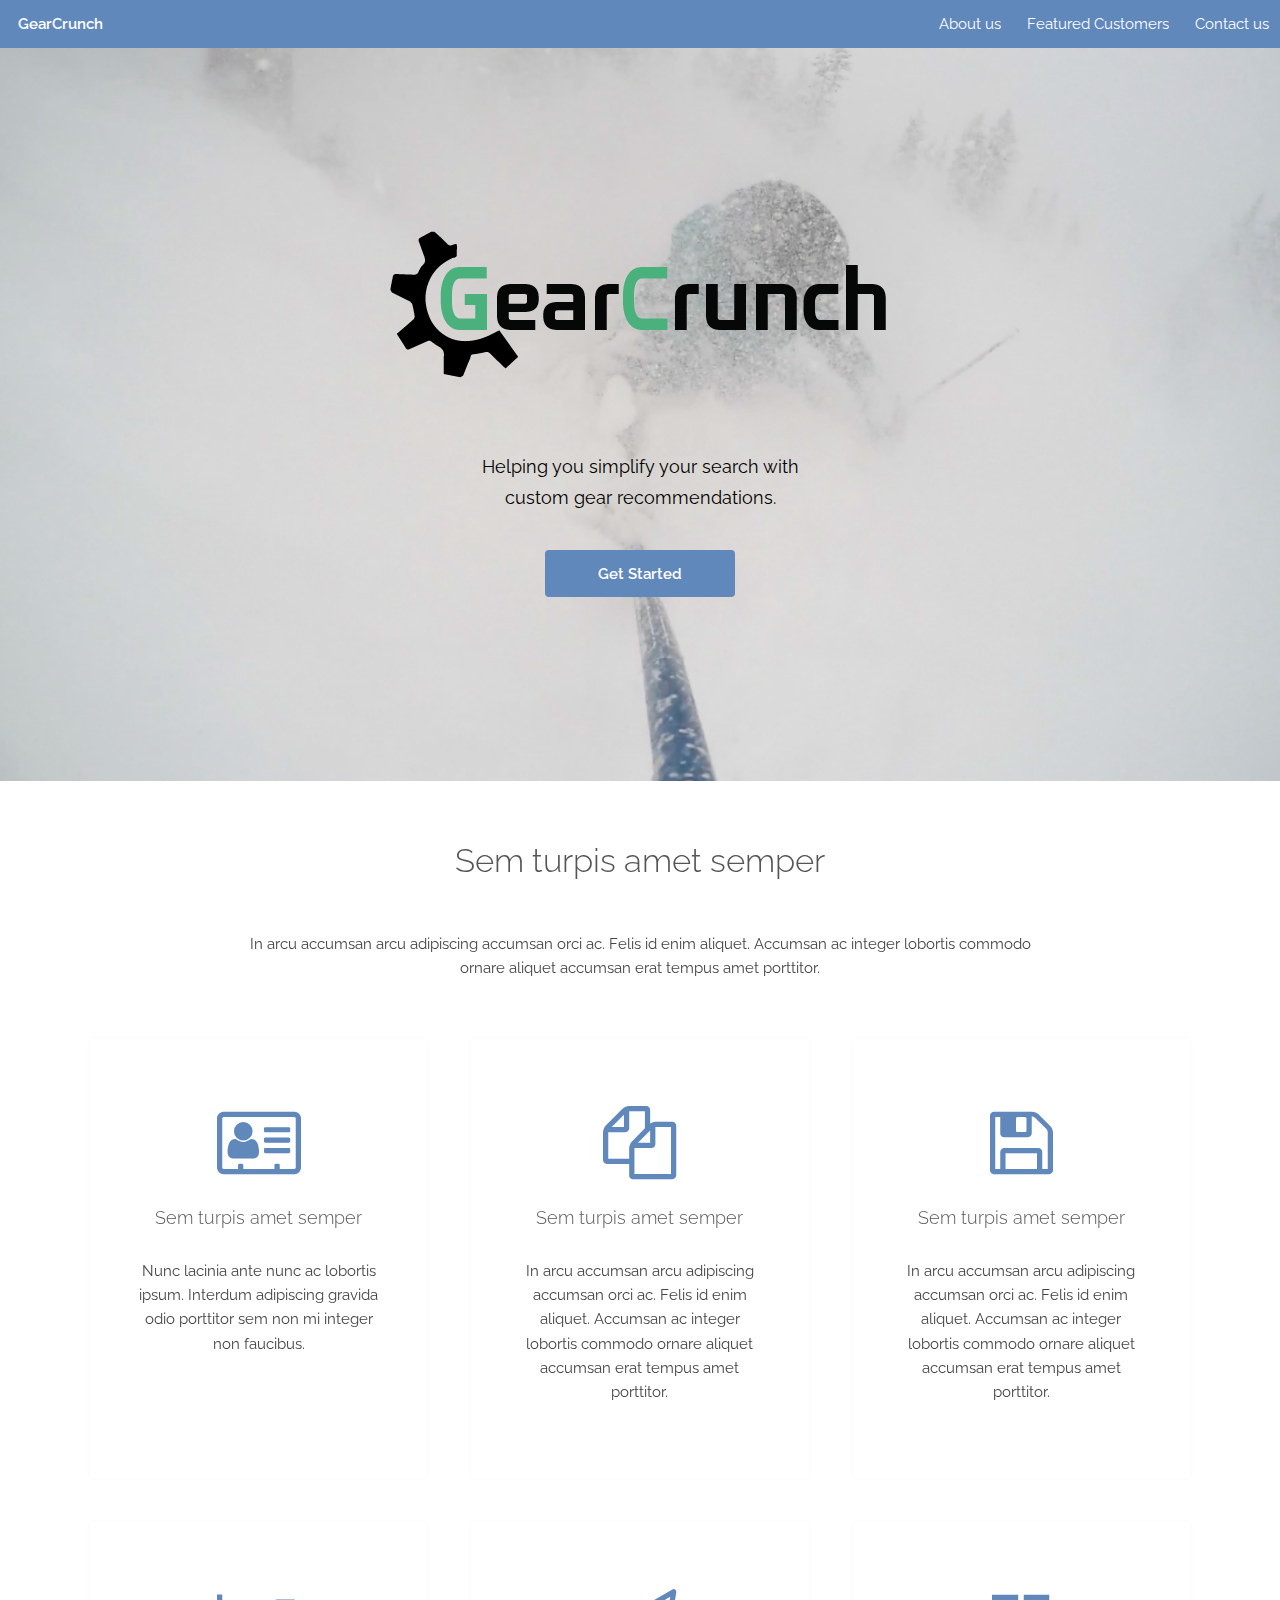
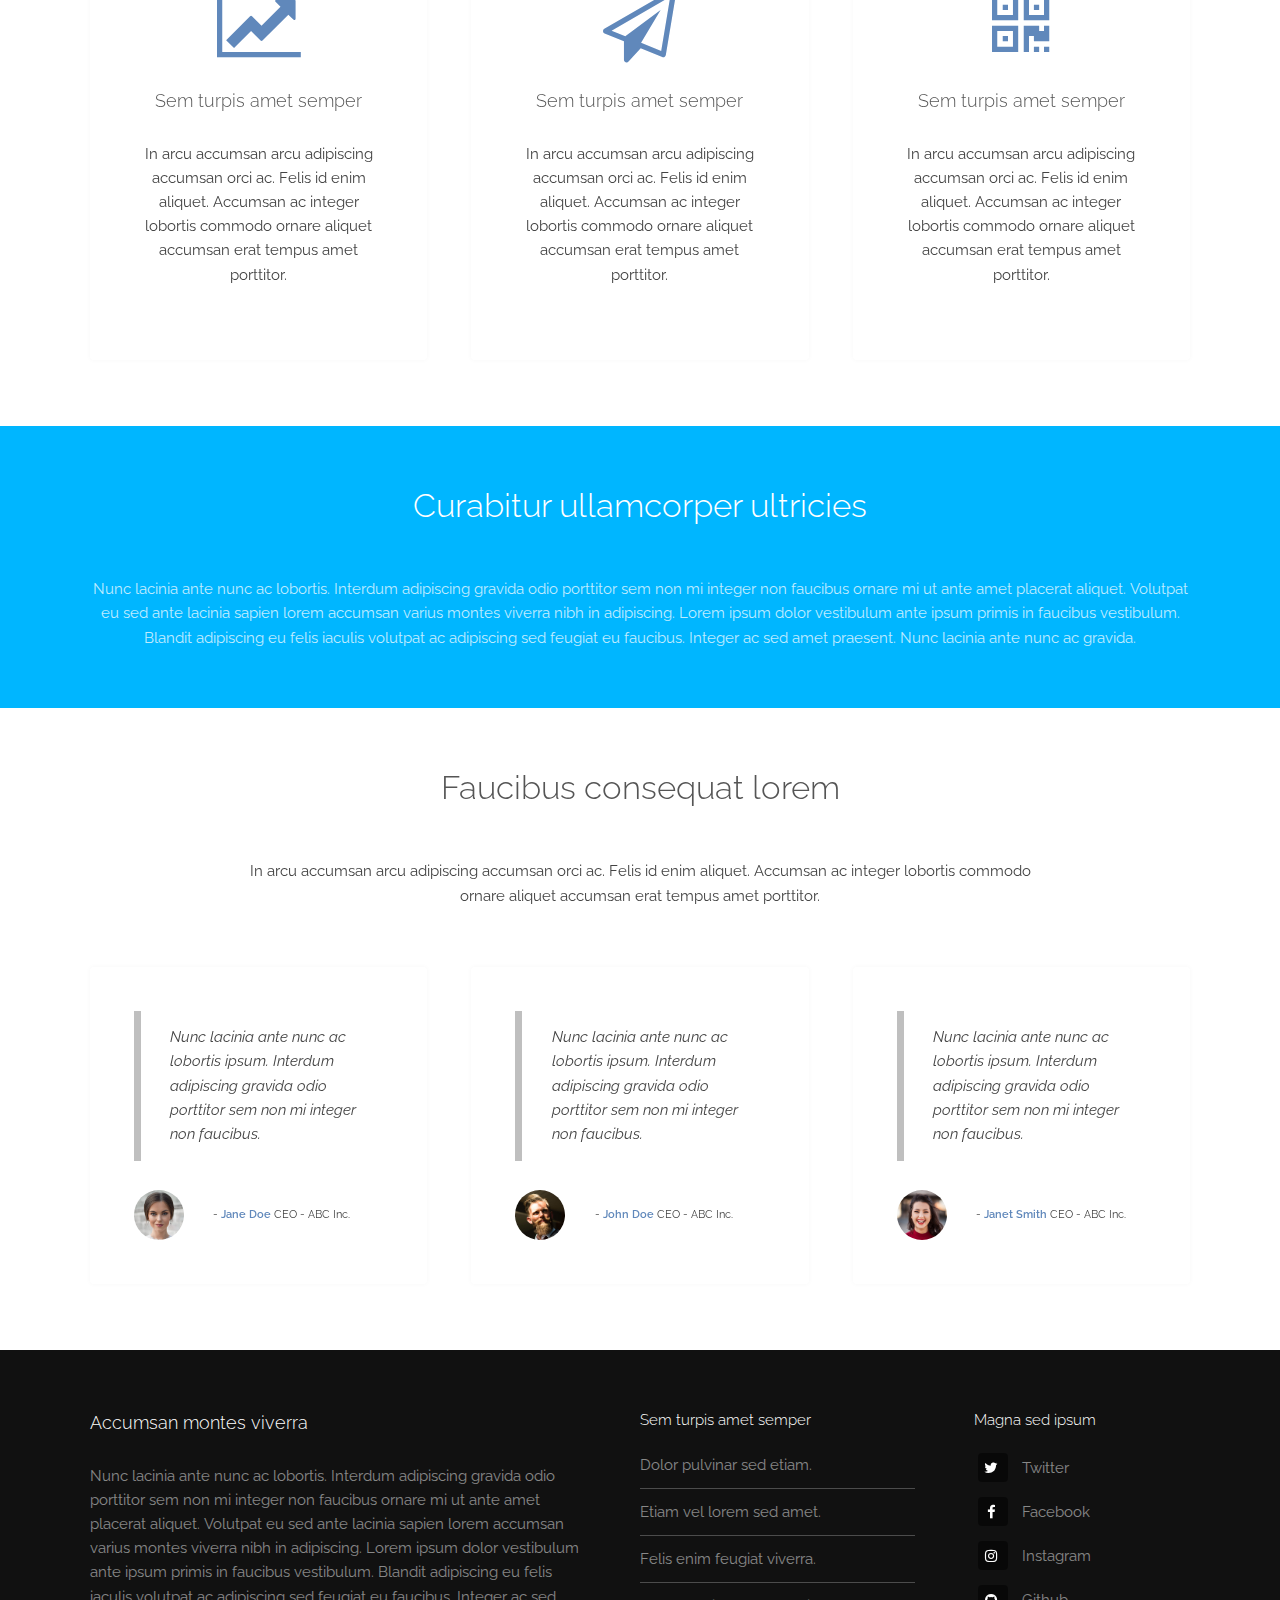
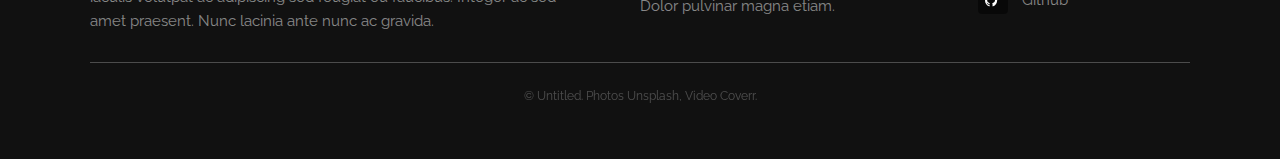
==== commit 0946ee2b: "new banner video - powtown_infite.mp4" ====
--- a/templates/index.html
+++ b/templates/index.html
@@ -22,7 +22,7 @@
 <body class="is-preload">
 <!-- Header -->
 <header id="header">
-    <a class="logo">GearCrunch</a>
+    <a href="#" class="logo">GearCrunch</a>
     <nav>
         <a href="#about">About us</a>
         <a href="#featured">Featured Customers</a>
@@ -38,7 +38,7 @@
             <a href="" class="button primary wide">Get Started</a>
         </nav>
     </div>
-    <video autoplay loop muted playsinline src="../static/images/pow_intro.mp4"></video>
+    <video autoplay loop muted playsinline src="../static/images/powtown_infinite.mp4"></video>
 </section>
 
 <!-- Highlights -->
--- a/static/css/main.css
+++ b/static/css/main.css
@@ -7,6 +7,8 @@
 	Released for free under the Creative Commons Attribution 3.0 license (templated.co/license)
 */
 /* Basic */
+
+
 @-ms-viewport {
     width: device-width;
 }
@@ -142,7 +144,7 @@
 body, input, select, textarea {
     font-family: "Raleway", Arial, Helvetica, sans-serif;
     font-weight: 400;
-    font-size: 1rem;
+    font-size: 1em;
     line-height: 1.65;
 }
 
@@ -167,12 +169,12 @@
 }
 
 p {
-    margin: 0 0 2rem 0;
+    margin: 0 0 2em 0;
 }
 
 header.special {
     text-align: center;
-    margin-bottom: 4rem;
+    margin-bottom: 4em;
 }
 
 header.special p {
@@ -185,7 +187,7 @@
     font-weight: 300;
     line-height: 1.5;
     /*text-transform: uppercase;*/
-    margin: 0 0 1.5rem 0;
+    margin: 0 0 1.5em 0;
 }
 
 h1 a, h2 a, h3 a, h4 a, h5 a, h6 a {
@@ -194,97 +196,97 @@
 }
 
 h1 {
-    font-size: 3rem;
+    font-size: 3em;
     line-height: 1.2;
 }
 
 h2 {
-    font-size: 2.25rem;
+    font-size: 2.25em;
     line-height: 1.3;
 }
 
 h3 {
-    font-size: 1.25rem;
+    font-size: 1.25em;
 }
 
 h4 {
-    font-size: 1rem;
+    font-size: 1em;
 }
 
 h5 {
-    font-size: 0.9rem;
+    font-size: 0.9em;
 }
 
 h6 {
-    font-size: 0.7rem;
+    font-size: 0.7em;
 }
 
 @media screen and (max-width: 736px) {
     h1 {
-        font-size: 2.75rem;
+        font-size: 2.75em;
         line-height: 1.3;
     }
 
     h2 {
-        font-size: 1.75rem;
+        font-size: 1.75em;
         line-height: 1.5;
     }
 
     h3 {
-        font-size: 1.25rem;
+        font-size: 1.25em;
     }
 }
 
 sub {
-    font-size: 0.8rem;
+    font-size: 0.8em;
     position: relative;
-    top: 0.5rem;
+    top: 0.5em;
 }
 
 sup {
-    font-size: 0.8rem;
+    font-size: 0.8em;
     position: relative;
-    top: -0.5rem;
+    top: -0.5em;
 }
 
 blockquote {
-    border-left: solid 0.5rem;
+    border-left: solid 0.5em;
     font-style: italic;
-    margin: 0 0 2rem 0;
-    padding: 1rem 0 1rem 2rem;
+    margin: 0 0 2em 0;
+    padding: 1em 0 1em 2em;
 }
 
 code {
     border-radius: 4px;
     border: solid 1px;
     font-family: "Courier New", monospace;
-    font-size: 0.9rem;
-    margin: 0 0.25rem;
-    padding: 0.25rem 0.65rem;
+    font-size: 0.9em;
+    margin: 0 0.25em;
+    padding: 0.25em 0.65em;
 }
 
 pre {
     -webkit-overflow-scrolling: touch;
     font-family: "Courier New", monospace;
-    font-size: 0.9rem;
-    margin: 0 0 2rem 0;
+    font-size: 0.9em;
+    margin: 0 0 2em 0;
 }
 
 pre code {
     display: block;
     line-height: 1.75;
-    padding: 1rem 1.5rem;
+    padding: 1em 1.5em;
     overflow-x: auto;
 }
 
 hr {
     border: 0;
     border-bottom: solid 1px;
-    margin: 2rem 0;
+    margin: 2em 0;
 }
 
 hr.major {
-    margin: 4rem 0;
+    margin: 4em 0;
 }
 
 input, select, textarea {
@@ -319,13 +321,13 @@
 /* Inner */
 .inner {
     margin: 0 auto;
-    width: 75rem;
-    max-width: calc(100% - 6rem);
+    width: 75em;
+    max-width: calc(100% - 6em);
 }
 
 @media screen and (max-width: 480px) {
     .inner {
-        max-width: calc(100% - 3rem);
+        max-width: calc(100% - 3em);
     }
 }
 
@@ -348,9 +350,9 @@
     cursor: pointer;
     display: inline-block;
     font-weight: 600;
-    height: 3.25rem;
-    line-height: 3.25rem;
-    padding: 0 1.75rem;
+    height: 3.25em;
+    line-height: 3.25em;
+    padding: 0 1.75em;
     text-align: center;
     text-decoration: none;
     white-space: nowrap;
@@ -361,10 +363,10 @@
 input[type="button"].small,
 button.small,
 .button.small {
-    font-size: 0.8rem;
-    height: 2.4375rem;
-    line-height: 2.4375rem;
-    padding: 0 1.25rem;
+    font-size: 0.8em;
+    height: 2.4375em;
+    line-height: 2.4375em;
+    padding: 0 1.25em;
 }
 
 input[type="submit"].large,
@@ -372,10 +374,10 @@
 input[type="button"].large,
 button.large,
 .button.large {
-    font-size: 1.35rem;
-    height: 4.0625rem;
-    line-height: 4.0625rem;
-    padding: 0 2rem;
+    font-size: 1.35em;
+    height: 4.0625em;
+    line-height: 4.0625em;
+    padding: 0 2em;
 }
 
 input[type="submit"].wide,
@@ -383,7 +385,7 @@
 input[type="button"].wide,
 button.wide,
 .button.wide {
-    min-width: 13rem;
+    min-width: 13em;
 }
 
 input[type="submit"].icon:before,
@@ -391,7 +393,7 @@
 input[type="button"].icon:before,
 button.icon:before,
 .button.icon:before {
-    margin-right: 0.5rem;
+    margin-right: 0.5em;
 }
 
 input[type="submit"].fit,
@@ -471,7 +473,7 @@
 
 /* Form */
 form {
-    margin: 0 0 2rem 0;
+    margin: 0 0 2em 0;
 }
 
 input[type="text"],
@@ -492,7 +494,7 @@
     color: inherit;
     display: block;
     outline: 0;
-    padding: 0 1rem;
+    padding: 0 1em;
     text-decoration: none;
     width: 100%;
 }
@@ -510,9 +512,9 @@
 
 label {
     display: block;
-    font-size: 1rem;
+    font-size: 1em;
     font-weight: 600;
-    margin: 0 0 1rem 0;
+    margin: 0 0 1em 0;
 }
 
 input[type="text"],
@@ -521,15 +523,15 @@
 input[type="tel"],
 input[type="search"],
 input[type="url"] {
-    height: 3.25rem;
+    height: 3.25em;
 }
 
 select {
-    background-size: 1.25rem;
+    background-size: 1.25em;
     background-repeat: no-repeat;
-    background-position: calc(100% - 1rem) center;
-    height: 3.25rem;
-    padding-right: 3.25rem;
+    background-position: calc(100% - 1em) center;
+    height: 3.25em;
+    padding-right: 3.25em;
     text-overflow: ellipsis;
 }
 
@@ -542,7 +544,7 @@
 }
 
 textarea {
-    padding: 0.75rem 1rem;
+    padding: 0.75em 1em;
 }
 
 input[type="checkbox"],
@@ -553,9 +555,9 @@
     appearance: none;
     display: block;
     float: left;
-    margin-right: -2rem;
+    margin-right: -2em;
     opacity: 0;
-    width: 1rem;
+    width: 1em;
     z-index: -1;
 }
 
@@ -564,10 +566,10 @@
     text-decoration: none;
     cursor: pointer;
     display: inline-block;
-    font-size: 1rem;
+    font-size: 1em;
     font-weight: 400;
-    padding-left: 2.825rem;
-    padding-right: 0.875rem;
+    padding-left: 2.825em;
+    padding-right: 0.875em;
     position: relative;
 }
 
@@ -587,13 +589,13 @@
     border: solid 1px;
     content: '';
     display: inline-block;
-    height: 1.95rem;
+    height: 1.95em;
     left: 0;
-    line-height: 1.86875rem;
+    line-height: 1.86875em;
     position: absolute;
     text-align: center;
-    top: -0.1625rem;
-    width: 1.95rem;
+    top: -0.1625em;
+    width: 1.95em;
 }
 
 input[type="checkbox"]:checked + label:before,
@@ -705,22 +707,22 @@
 /* List */
 ol {
     list-style: decimal;
-    margin: 0 0 2rem 0;
-    padding-left: 1.25rem;
+    margin: 0 0 2em 0;
+    padding-left: 1.25em;
 }
 
 ol li {
-    padding-left: 0.25rem;
+    padding-left: 0.25em;
 }
 
 ul {
     list-style: disc;
-    margin: 0 0 2rem 0;
-    padding-left: 1rem;
+    margin: 0 0 2em 0;
+    padding-left: 1em;
 }
 
 ul li {
-    padding-left: 0.325rem;
+    padding-left: 0.325em;
 }
 
 ul.plain {
@@ -729,18 +731,18 @@
 }
 
 ul.plain li {
-    margin-bottom: 1rem;
+    margin-bottom: 1em;
 }
 
 ul.plain li .icon {
     border-radius: 4px;
     color: #ffffff;
     display: inline-block;
-    margin-right: 1rem;
+    margin-right: 1em;
     text-align: center;
-    width: 2rem;
-    height: 2rem;
-    line-height: 2rem;
+    width: 2em;
+    height: 2em;
+    line-height: 2em;
     background: rgba(0, 0, 0, 0.5);
 }
 
@@ -751,7 +753,7 @@
 
 ul.alt li {
     border-top: solid 1px;
-    padding: 0.75rem 0;
+    padding: 0.75em 0;
 }
 
 ul.alt li:first-child {
@@ -764,17 +766,17 @@
 }
 
 dl {
-    margin: 0 0 2rem 0;
+    margin: 0 0 2em 0;
 }
 
 dl dt {
     display: block;
     font-weight: 600;
-    margin: 0 0 1rem 0;
+    margin: 0 0 1em 0;
 }
 
 dl dd {
-    margin-left: 1.5rem;
+    margin-left: 1.5em;
 }
 
 ul.alt li {
@@ -788,7 +790,7 @@
 }
 
 table {
-    margin: 0 0 2rem 0;
+    margin: 0 0 2em 0;
     width: 100%;
 }
 
@@ -799,13 +801,13 @@
 }
 
 table td {
-    padding: 0.75rem 0.75rem;
+    padding: 0.75em 0.75em;
 }
 
 table th {
-    font-size: 0.9rem;
+    font-size: 0.9em;
     font-weight: 600;
-    padding: 0 0.75rem 0.75rem 0.75rem;
+    padding: 0 0.75em 0.75em 0.75em;
     text-align: left;
 }
 
@@ -870,7 +872,7 @@
 /* Highlights */
 .highlights {
     width: 100%;
-    margin: 2.5rem 0;
+    margin: 2.5em 0;
     display: -moz-flex;
     display: -webkit-flex;
     display: -ms-flex;
@@ -901,8 +903,8 @@
 }
 
 .highlights > * {
-    padding: 1.5rem;
-    width: calc(33.3333333333% + 1rem);
+    padding: 1.5em;
+    width: calc(33.3333333333% + 1em);
 }
 
 .highlights > :nth-child(-n + 3) {
@@ -923,18 +925,18 @@
 
 .highlights > :nth-child(3n + 1),
 .highlights > :nth-child(3n) {
-    width: calc(33.3333333333% + -0.5rem);
+    width: calc(33.3333333333% + -0.5em);
 }
 
 .highlights .content {
     border-radius: 4px;
     height: 100%;
-    padding: 3rem;
+    padding: 3em;
     text-align: center;
 }
 
 .highlights .content .icon {
-    font-size: 5rem;
+    font-size: 5em;
 }
 
 .highlights > div > :last-child {
@@ -947,35 +949,35 @@
     }
 
     .highlights > * {
-        padding: 1rem;
-        width: calc(33.3333333333% + 0.6666666667rem);
+        padding: 1em;
+        width: calc(33.3333333333% + 0.6666666667em);
     }
 
     .highlights > :nth-child(-n + 3) {
-        padding-top: 1rem;
+        padding-top: 1em;
     }
 
     .highlights > :nth-last-child(-n + 3) {
-        padding-bottom: 1rem;
+        padding-bottom: 1em;
     }
 
     .highlights > :nth-child(3n + 1) {
-        padding-left: 1rem;
+        padding-left: 1em;
     }
 
     .highlights > :nth-child(3n) {
-        padding-right: 1rem;
+        padding-right: 1em;
     }
 
     .highlights > :nth-child(3n + 1),
     .highlights > :nth-child(3n) {
-        padding: 1rem;
-        width: calc(50% + 1rem);
+        padding: 1em;
+        width: calc(50% + 1em);
     }
 
     .highlights > * {
-        padding: 1rem;
-        width: calc(50% + 1rem);
+        padding: 1em;
+        width: calc(50% + 1em);
     }
 
     .highlights > :nth-child(-n + 2) {
@@ -996,11 +998,11 @@
 
     .highlights > :nth-child(2n + 1),
     .highlights > :nth-child(2n) {
-        width: calc(50% + 0rem);
+        width: calc(50% + 0em);
     }
 
     .highlights .content {
-        padding: 2rem;
+        padding: 2em;
     }
 }
 
@@ -1010,62 +1012,62 @@
     }
 
     .highlights > * {
-        padding: 1rem;
-        width: calc(33.3333333333% + 0.6666666667rem);
+        padding: 1em;
+        width: calc(33.3333333333% + 0.6666666667em);
     }
 
     .highlights > :nth-child(-n + 3) {
-        padding-top: 1rem;
+        padding-top: 1em;
     }
 
     .highlights > :nth-last-child(-n + 3) {
-        padding-bottom: 1rem;
+        padding-bottom: 1em;
     }
 
     .highlights > :nth-child(3n + 1) {
-        padding-left: 1rem;
+        padding-left: 1em;
     }
 
     .highlights > :nth-child(3n) {
-        padding-right: 1rem;
+        padding-right: 1em;
     }
 
     .highlights > :nth-child(3n + 1),
     .highlights > :nth-child(3n) {
-        padding: 1rem;
-        width: calc(100% + 2rem);
+        padding: 1em;
+        width: calc(100% + 2em);
     }
 
     .highlights > * {
-        padding: 1rem;
-        width: calc(50% + 1rem);
+        padding: 1em;
+        width: calc(50% + 1em);
     }
 
     .highlights > :nth-child(-n + 2) {
-        padding-top: 1rem;
+        padding-top: 1em;
     }
 
     .highlights > :nth-last-child(-n + 2) {
-        padding-bottom: 1rem;
+        padding-bottom: 1em;
     }
 
     .highlights > :nth-child(2n + 1) {
-        padding-left: 1rem;
+        padding-left: 1em;
     }
 
     .highlights > :nth-child(2n) {
-        padding-right: 1rem;
+        padding-right: 1em;
     }
 
     .highlights > :nth-child(2n + 1),
     .highlights > :nth-child(2n) {
-        padding: 1rem;
-        width: calc(100% + 2rem);
+        padding: 1em;
+        width: calc(100% + 2em);
     }
 
     .highlights > * {
-        padding: 1rem;
-        width: calc(100% + 2rem);
+        padding: 1em;
+        width: calc(100% + 2em);
     }
 
     .highlights > :nth-child(-n + 1) {
@@ -1086,7 +1088,7 @@
 
     .highlights > :nth-child(1n + 1),
     .highlights > :nth-child(1n) {
-        width: calc(100% + 1rem);
+        width: calc(100% + 1em);
     }
 }
 
@@ -1097,7 +1099,7 @@
 
 /* Testimonials */
 .testimonials {
-    margin: 2.5rem 0;
+    margin: 2.5em 0;
     width: 100%;
     display: -moz-flex;
     display: -webkit-flex;
@@ -1129,8 +1131,8 @@
 }
 
 .testimonials > * {
-    padding: 1.5rem;
-    width: calc(33.3333333333% + 1rem);
+    padding: 1.5em;
+    width: calc(33.3333333333% + 1em);
 }
 
 .testimonials > :nth-child(-n + 3) {
@@ -1151,13 +1153,13 @@
 
 .testimonials > :nth-child(3n + 1),
 .testimonials > :nth-child(3n) {
-    width: calc(33.3333333333% + -0.5rem);
+    width: calc(33.3333333333% + -0.5em);
 }
 
 .testimonials .content {
     border-radius: 4px;
     height: 100%;
-    padding: 3rem;
+    padding: 3em;
 }
 
 .testimonials .content .author {
@@ -1176,7 +1178,7 @@
 }
 
 .testimonials .content .author .image {
-    margin-right: 2rem;
+    margin-right: 2em;
     width: 20%;
 }
 
@@ -1186,7 +1188,7 @@
 }
 
 .testimonials .content .credit {
-    font-size: 0.75rem;
+    font-size: 0.75em;
 }
 
 .testimonials .content p:last-child {
@@ -1203,35 +1205,35 @@
     }
 
     .testimonials > * {
-        padding: 1rem;
-        width: calc(33.3333333333% + 0.6666666667rem);
+        padding: 1em;
+        width: calc(33.3333333333% + 0.6666666667em);
     }
 
     .testimonials > :nth-child(-n + 3) {
-        padding-top: 1rem;
+        padding-top: 1em;
     }
 
     .testimonials > :nth-last-child(-n + 3) {
-        padding-bottom: 1rem;
+        padding-bottom: 1em;
     }
 
     .testimonials > :nth-child(3n + 1) {
-        padding-left: 1rem;
+        padding-left: 1em;
     }
 
     .testimonials > :nth-child(3n) {
-        padding-right: 1rem;
+        padding-right: 1em;
     }
 
     .testimonials > :nth-child(3n + 1),
     .testimonials > :nth-child(3n) {
-        padding: 1rem;
-        width: calc(50% + 1rem);
+        padding: 1em;
+        width: calc(50% + 1em);
     }
 
     .testimonials > * {
-        padding: 1rem;
-        width: calc(50% + 1rem);
+        padding: 1em;
+        width: calc(50% + 1em);
     }
 
     .testimonials > :nth-child(-n + 2) {
@@ -1252,11 +1254,11 @@
 
     .testimonials > :nth-child(2n + 1),
     .testimonials > :nth-child(2n) {
-        width: calc(50% + 0rem);
+        width: calc(50% + 0em);
     }
 
     .testimonials .content {
-        padding: 2rem;
+        padding: 2em;
     }
 }
 
@@ -1266,62 +1268,62 @@
     }
 
     .testimonials > * {
-        padding: 1rem;
-        width: calc(33.3333333333% + 0.6666666667rem);
+        padding: 1em;
+        width: calc(33.3333333333% + 0.6666666667em);
     }
 
     .testimonials > :nth-child(-n + 3) {
-        padding-top: 1rem;
+        padding-top: 1em;
     }
 
     .testimonials > :nth-last-child(-n + 3) {
-        padding-bottom: 1rem;
+        padding-bottom: 1em;
     }
 
     .testimonials > :nth-child(3n + 1) {
-        padding-left: 1rem;
+        padding-left: 1em;
     }
 
     .testimonials > :nth-child(3n) {
-        padding-right: 1rem;
+        padding-right: 1em;
     }
 
     .testimonials > :nth-child(3n + 1),
     .testimonials > :nth-child(3n) {
-        padding: 1rem;
-        width: calc(100% + 2rem);
+        padding: 1em;
+        width: calc(100% + 2em);
     }
 
     .testimonials > * {
-        padding: 1rem;
-        width: calc(50% + 1rem);
+        padding: 1em;
+        width: calc(50% + 1em);
     }
 
     .testimonials > :nth-child(-n + 2) {
-        padding-top: 1rem;
+        padding-top: 1em;
     }
 
     .testimonials > :nth-last-child(-n + 2) {
-        padding-bottom: 1rem;
+        padding-bottom: 1em;
     }
 
     .testimonials > :nth-child(2n + 1) {
-        padding-left: 1rem;
+        padding-left: 1em;
     }
 
     .testimonials > :nth-child(2n) {
-        padding-right: 1rem;
+        padding-right: 1em;
     }
 
     .testimonials > :nth-child(2n + 1),
     .testimonials > :nth-child(2n) {
-        padding: 1rem;
-        width: calc(100% + 2rem);
+        padding: 1em;
+        width: calc(100% + 2em);
     }
 
     .testimonials > * {
-        padding: 1rem;
-        width: calc(100% + 2rem);
+        padding: 1em;
+        width: calc(100% + 2em);
     }
 
     .testimonials > :nth-child(-n + 1) {
@@ -1342,7 +1344,7 @@
 
     .testimonials > :nth-child(1n + 1),
     .testimonials > :nth-child(1n) {
-        width: calc(100% + 1rem);
+        width: calc(100% + 1em);
     }
 }
 
@@ -1363,12 +1365,12 @@
     display: flex;
     cursor: default;
     list-style: none;
-    margin-left: -1rem;
+    margin-left: -1em;
     padding-left: 0;
 }
 
 ul.actions li {
-    padding: 0 0 0 1rem;
+    padding: 0 0 0 1em;
     vertical-align: middle;
 }
 
@@ -1377,7 +1379,7 @@
     -webkit-justify-content: center;
     -ms-justify-content: center;
     justify-content: center;
-    width: calc(100% + 1rem);
+    width: calc(100% + 1em);
 }
 
 ul.actions.stacked {
@@ -1389,7 +1391,7 @@
 }
 
 ul.actions.stacked li {
-    padding: 1.3rem 0 0 0;
+    padding: 1.3em 0 0 0;
 }
 
 ul.actions.stacked li:first-child {
@@ -1397,7 +1399,7 @@
 }
 
 ul.actions.fit {
-    width: calc(100% + 1rem);
+    width: calc(100% + 1em);
 }
 
 ul.actions.fit li {
@@ -1439,7 +1441,7 @@
         -webkit-flex-shrink: 1;
         -ms-flex-shrink: 1;
         flex-shrink: 1;
-        padding: 1rem 0 0 0;
+        padding: 1em 0 0 0;
         text-align: center;
         width: 100%;
     }
@@ -1465,7 +1467,7 @@
     ul.actions:not(.fixed) li input[type="button"].icon:before,
     ul.actions:not(.fixed) li button.icon:before,
     ul.actions:not(.fixed) li .button.icon:before {
-        margin-left: -0.5rem;
+        margin-left: -0.5em;
     }
 }
 
@@ -1586,104 +1588,104 @@
 
 .row.gtr-0 {
     margin-top: 0;
-    margin-left: 0rem;
+    margin-left: 0em;
 }
 
 .row.gtr-0 > * {
-    padding: 0 0 0 0rem;
+    padding: 0 0 0 0em;
 }
 
 .row.gtr-0.gtr-uniform {
-    margin-top: 0rem;
+    margin-top: 0em;
 }
 
 .row.gtr-0.gtr-uniform > * {
-    padding-top: 0rem;
+    padding-top: 0em;
 }
 
 .row.gtr-25 {
     margin-top: 0;
-    margin-left: -0.75rem;
+    margin-left: -0.75em;
 }
 
 .row.gtr-25 > * {
-    padding: 0 0 0 0.75rem;
+    padding: 0 0 0 0.75em;
 }
 
 .row.gtr-25.gtr-uniform {
-    margin-top: -0.75rem;
+    margin-top: -0.75em;
 }
 
 .row.gtr-25.gtr-uniform > * {
-    padding-top: 0.75rem;
+    padding-top: 0.75em;
 }
 
 .row.gtr-50 {
     margin-top: 0;
-    margin-left: -1.5rem;
+    margin-left: -1.5em;
 }
 
 .row.gtr-50 > * {
-    padding: 0 0 0 1.5rem;
+    padding: 0 0 0 1.5em;
 }
 
 .row.gtr-50.gtr-uniform {
-    margin-top: -1.5rem;
+    margin-top: -1.5em;
 }
 
 .row.gtr-50.gtr-uniform > * {
-    padding-top: 1.5rem;
+    padding-top: 1.5em;
 }
 
 .row {
     margin-top: 0;
-    margin-left: -3rem;
+    margin-left: -3em;
 }
 
 .row > * {
-    padding: 0 0 0 3rem;
+    padding: 0 0 0 3em;
 }
 
 .row.gtr-uniform {
-    margin-top: -3rem;
+    margin-top: -3em;
 }
 
 .row.gtr-uniform > * {
-    padding-top: 3rem;
+    padding-top: 3em;
 }
 
 .row.gtr-150 {
     margin-top: 0;
-    margin-left: -4.5rem;
+    margin-left: -4.5em;
 }
 
 .row.gtr-150 > * {
-    padding: 0 0 0 4.5rem;
+    padding: 0 0 0 4.5em;
 }
 
 .row.gtr-150.gtr-uniform {
-    margin-top: -4.5rem;
+    margin-top: -4.5em;
 }
 
 .row.gtr-150.gtr-uniform > * {
-    padding-top: 4.5rem;
+    padding-top: 4.5em;
 }
 
 .row.gtr-200 {
     margin-top: 0;
-    margin-left: -6rem;
+    margin-left: -6em;
 }
 
 .row.gtr-200 > * {
-    padding: 0 0 0 6rem;
+    padding: 0 0 0 6em;
 }
 
 .row.gtr-200.gtr-uniform {
-    margin-top: -6rem;
+    margin-top: -6em;
 }
 
 .row.gtr-200.gtr-uniform > * {
-    padding-top: 6rem;
+    padding-top: 6em;
 }
 
 @media screen and (max-width: 1680px) {
@@ -1803,104 +1805,104 @@
 
     .row.gtr-0 {
         margin-top: 0;
-        margin-left: 0rem;
+        margin-left: 0em;
     }
 
     .row.gtr-0 > * {
-        padding: 0 0 0 0rem;
+        padding: 0 0 0 0em;
     }
 
     .row.gtr-0.gtr-uniform {
-        margin-top: 0rem;
+        margin-top: 0em;
     }
 
     .row.gtr-0.gtr-uniform > * {
-        padding-top: 0rem;
+        padding-top: 0em;
     }
 
     .row.gtr-25 {
         margin-top: 0;
-        margin-left: -0.75rem;
+        margin-left: -0.75em;
     }
 
     .row.gtr-25 > * {
-        padding: 0 0 0 0.75rem;
+        padding: 0 0 0 0.75em;
     }
 
     .row.gtr-25.gtr-uniform {
-        margin-top: -0.75rem;
+        margin-top: -0.75em;
     }
 
     .row.gtr-25.gtr-uniform > * {
-        padding-top: 0.75rem;
+        padding-top: 0.75em;
     }
 
     .row.gtr-50 {
         margin-top: 0;
-        margin-left: -1.5rem;
+        margin-left: -1.5em;
     }
 
     .row.gtr-50 > * {
-        padding: 0 0 0 1.5rem;
+        padding: 0 0 0 1.5em;
     }
 
     .row.gtr-50.gtr-uniform {
-        margin-top: -1.5rem;
+        margin-top: -1.5em;
     }
 
     .row.gtr-50.gtr-uniform > * {
-        padding-top: 1.5rem;
+        padding-top: 1.5em;
     }
 
     .row {
         margin-top: 0;
-        margin-left: -3rem;
+        margin-left: -3em;
     }
 
     .row > * {
-        padding: 0 0 0 3rem;
+        padding: 0 0 0 3em;
     }
 
     .row.gtr-uniform {
-        margin-top: -3rem;
+        margin-top: -3em;
     }
 
     .row.gtr-uniform > * {
-        padding-top: 3rem;
+        padding-top: 3em;
     }
 
     .row.gtr-150 {
         margin-top: 0;
-        margin-left: -4.5rem;
+        margin-left: -4.5em;
     }
 
     .row.gtr-150 > * {
-        padding: 0 0 0 4.5rem;
+        padding: 0 0 0 4.5em;
     }
 
     .row.gtr-150.gtr-uniform {
-        margin-top: -4.5rem;
+        margin-top: -4.5em;
     }
 
     .row.gtr-150.gtr-uniform > * {
-        padding-top: 4.5rem;
+        padding-top: 4.5em;
     }
 
     .row.gtr-200 {
         margin-top: 0;
-        margin-left: -6rem;
+        margin-left: -6em;
     }
 
     .row.gtr-200 > * {
-        padding: 0 0 0 6rem;
+        padding: 0 0 0 6em;
     }
 
     .row.gtr-200.gtr-uniform {
-        margin-top: -6rem;
+        margin-top: -6em;
     }
 
     .row.gtr-200.gtr-uniform > * {
-        padding-top: 6rem;
+        padding-top: 6em;
     }
 }
 
@@ -2021,104 +2023,104 @@
 
     .row.gtr-0 {
         margin-top: 0;
-        margin-left: 0rem;
+        margin-left: 0em;
     }
 
     .row.gtr-0 > * {
-        padding: 0 0 0 0rem;
+        padding: 0 0 0 0em;
     }
 
     .row.gtr-0.gtr-uniform {
-        margin-top: 0rem;
+        margin-top: 0em;
     }
 
     .row.gtr-0.gtr-uniform > * {
-        padding-top: 0rem;
+        padding-top: 0em;
     }
 
     .row.gtr-25 {
         margin-top: 0;
-        margin-left: -0.375rem;
+        margin-left: -0.375em;
     }
 
     .row.gtr-25 > * {
-        padding: 0 0 0 0.375rem;
+        padding: 0 0 0 0.375em;
     }
 
     .row.gtr-25.gtr-uniform {
-        margin-top: -0.375rem;
+        margin-top: -0.375em;
     }
 
     .row.gtr-25.gtr-uniform > * {
-        padding-top: 0.375rem;
+        padding-top: 0.375em;
     }
 
     .row.gtr-50 {
         margin-top: 0;
-        margin-left: -0.75rem;
+        margin-left: -0.75em;
     }
 
     .row.gtr-50 > * {
-        padding: 0 0 0 0.75rem;
+        padding: 0 0 0 0.75em;
     }
 
     .row.gtr-50.gtr-uniform {
-        margin-top: -0.75rem;
+        margin-top: -0.75em;
     }
 
     .row.gtr-50.gtr-uniform > * {
-        padding-top: 0.75rem;
+        padding-top: 0.75em;
     }
 
     .row {
         margin-top: 0;
-        margin-left: -1.5rem;
+        margin-left: -1.5em;
     }
 
     .row > * {
-        padding: 0 0 0 1.5rem;
+        padding: 0 0 0 1.5em;
     }
 
     .row.gtr-uniform {
-        margin-top: -1.5rem;
+        margin-top: -1.5em;
     }
 
     .row.gtr-uniform > * {
-        padding-top: 1.5rem;
+        padding-top: 1.5em;
     }
 
     .row.gtr-150 {
         margin-top: 0;
-        margin-left: -2.25rem;
+        margin-left: -2.25em;
     }
 
     .row.gtr-150 > * {
-        padding: 0 0 0 2.25rem;
+        padding: 0 0 0 2.25em;
     }
 
     .row.gtr-150.gtr-uniform {
-        margin-top: -2.25rem;
+        margin-top: -2.25em;
     }
 
     .row.gtr-150.gtr-uniform > * {
-        padding-top: 2.25rem;
+        padding-top: 2.25em;
     }
 
     .row.gtr-200 {
         margin-top: 0;
-        margin-left: -3rem;
+        margin-left: -3em;
     }
 
     .row.gtr-200 > * {
-        padding: 0 0 0 3rem;
+        padding: 0 0 0 3em;
     }
 
     .row.gtr-200.gtr-uniform {
-        margin-top: -3rem;
+        margin-top: -3em;
     }
 
     .row.gtr-200.gtr-uniform > * {
-        padding-top: 3rem;
+        padding-top: 3em;
     }
 }
 
@@ -2239,104 +2241,104 @@
 
     .row.gtr-0 {
         margin-top: 0;
-        margin-left: 0rem;
+        margin-left: 0em;
     }
 
     .row.gtr-0 > * {
-        padding: 0 0 0 0rem;
+        padding: 0 0 0 0em;
     }
 
     .row.gtr-0.gtr-uniform {
-        margin-top: 0rem;
+        margin-top: 0em;
     }
 
     .row.gtr-0.gtr-uniform > * {
-        padding-top: 0rem;
+        padding-top: 0em;
     }
 
     .row.gtr-25 {
         margin-top: 0;
-        margin-left: -0.375rem;
+        margin-left: -0.375em;
     }
 
     .row.gtr-25 > * {
-        padding: 0 0 0 0.375rem;
+        padding: 0 0 0 0.375em;
     }
 
     .row.gtr-25.gtr-uniform {
-        margin-top: -0.375rem;
+        margin-top: -0.375em;
     }
 
     .row.gtr-25.gtr-uniform > * {
-        padding-top: 0.375rem;
+        padding-top: 0.375em;
     }
 
     .row.gtr-50 {
         margin-top: 0;
-        margin-left: -0.75rem;
+        margin-left: -0.75em;
     }
 
     .row.gtr-50 > * {
-        padding: 0 0 0 0.75rem;
+        padding: 0 0 0 0.75em;
     }
 
     .row.gtr-50.gtr-uniform {
-        margin-top: -0.75rem;
+        margin-top: -0.75em;
     }
 
     .row.gtr-50.gtr-uniform > * {
-        padding-top: 0.75rem;
+        padding-top: 0.75em;
     }
 
     .row {
         margin-top: 0;
-        margin-left: -1.5rem;
+        margin-left: -1.5em;
     }
 
     .row > * {
-        padding: 0 0 0 1.5rem;
+        padding: 0 0 0 1.5em;
     }
 
     .row.gtr-uniform {
-        margin-top: -1.5rem;
+        margin-top: -1.5em;
     }
 
     .row.gtr-uniform > * {
-        padding-top: 1.5rem;
+        padding-top: 1.5em;
     }
 
     .row.gtr-150 {
         margin-top: 0;
-        margin-left: -2.25rem;
+        margin-left: -2.25em;
     }
 
     .row.gtr-150 > * {
-        padding: 0 0 0 2.25rem;
+        padding: 0 0 0 2.25em;
     }
 
     .row.gtr-150.gtr-uniform {
-        margin-top: -2.25rem;
+        margin-top: -2.25em;
     }
 
     .row.gtr-150.gtr-uniform > * {
-        padding-top: 2.25rem;
+        padding-top: 2.25em;
     }
 
     .row.gtr-200 {
         margin-top: 0;
-        margin-left: -3rem;
+        margin-left: -3em;
     }
 
     .row.gtr-200 > * {
-        padding: 0 0 0 3rem;
+        padding: 0 0 0 3em;
     }
 
     .row.gtr-200.gtr-uniform {
-        margin-top: -3rem;
+        margin-top: -3em;
     }
 
     .row.gtr-200.gtr-uniform > * {
-        padding-top: 3rem;
+        padding-top: 3em;
     }
 }
 
@@ -2457,104 +2459,104 @@
 
     .row.gtr-0 {
         margin-top: 0;
-        margin-left: 0rem;
+        margin-left: 0em;
     }
 
     .row.gtr-0 > * {
-        padding: 0 0 0 0rem;
+        padding: 0 0 0 0em;
     }
 
     .row.gtr-0.gtr-uniform {
-        margin-top: 0rem;
+        margin-top: 0em;
     }
 
     .row.gtr-0.gtr-uniform > * {
-        padding-top: 0rem;
+        padding-top: 0em;
     }
 
     .row.gtr-25 {
         margin-top: 0;
-        margin-left: -0.3125rem;
+        margin-left: -0.3125em;
     }
 
     .row.gtr-25 > * {
-        padding: 0 0 0 0.3125rem;
+        padding: 0 0 0 0.3125em;
     }
 
     .row.gtr-25.gtr-uniform {
-        margin-top: -0.3125rem;
+        margin-top: -0.3125em;
     }
 
     .row.gtr-25.gtr-uniform > * {
-        padding-top: 0.3125rem;
+        padding-top: 0.3125em;
     }
 
     .row.gtr-50 {
         margin-top: 0;
-        margin-left: -0.625rem;
+        margin-left: -0.625em;
     }
 
     .row.gtr-50 > * {
-        padding: 0 0 0 0.625rem;
+        padding: 0 0 0 0.625em;
     }
 
     .row.gtr-50.gtr-uniform {
-        margin-top: -0.625rem;
+        margin-top: -0.625em;
     }
 
     .row.gtr-50.gtr-uniform > * {
-        padding-top: 0.625rem;
+        padding-top: 0.625em;
     }
 
     .row {
         margin-top: 0;
-        margin-left: -1.25rem;
+        margin-left: -1.25em;
     }
 
     .row > * {
-        padding: 0 0 0 1.25rem;
+        padding: 0 0 0 1.25em;
     }
 
     .row.gtr-uniform {
-        margin-top: -1.25rem;
+        margin-top: -1.25em;
     }
 
     .row.gtr-uniform > * {
-        padding-top: 1.25rem;
+        padding-top: 1.25em;
     }
 
     .row.gtr-150 {
         margin-top: 0;
-        margin-left: -1.875rem;
+        margin-left: -1.875em;
     }
 
     .row.gtr-150 > * {
-        padding: 0 0 0 1.875rem;
+        padding: 0 0 0 1.875em;
     }
 
     .row.gtr-150.gtr-uniform {
-        margin-top: -1.875rem;
+        margin-top: -1.875em;
     }
 
     .row.gtr-150.gtr-uniform > * {
-        padding-top: 1.875rem;
+        padding-top: 1.875em;
     }
 
     .row.gtr-200 {
         margin-top: 0;
-        margin-left: -2.5rem;
+        margin-left: -2.5em;
     }
 
     .row.gtr-200 > * {
-        padding: 0 0 0 2.5rem;
+        padding: 0 0 0 2.5em;
     }
 
     .row.gtr-200.gtr-uniform {
-        margin-top: -2.5rem;
+        margin-top: -2.5em;
     }
 
     .row.gtr-200.gtr-uniform > * {
-        padding-top: 2.5rem;
+        padding-top: 2.5em;
     }
 }
 
@@ -2675,104 +2677,104 @@
 
     .row.gtr-0 {
         margin-top: 0;
-        margin-left: 0rem;
+        margin-left: 0em;
     }
 
     .row.gtr-0 > * {
-        padding: 0 0 0 0rem;
+        padding: 0 0 0 0em;
     }
 
     .row.gtr-0.gtr-uniform {
-        margin-top: 0rem;
+        margin-top: 0em;
     }
 
     .row.gtr-0.gtr-uniform > * {
-        padding-top: 0rem;
+        padding-top: 0em;
     }
 
     .row.gtr-25 {
         margin-top: 0;
-        margin-left: -0.3125rem;
+        margin-left: -0.3125em;
     }
 
     .row.gtr-25 > * {
-        padding: 0 0 0 0.3125rem;
+        padding: 0 0 0 0.3125em;
     }
 
     .row.gtr-25.gtr-uniform {
-        margin-top: -0.3125rem;
+        margin-top: -0.3125em;
     }
 
     .row.gtr-25.gtr-uniform > * {
-        padding-top: 0.3125rem;
+        padding-top: 0.3125em;
     }
 
     .row.gtr-50 {
         margin-top: 0;
-        margin-left: -0.625rem;
+        margin-left: -0.625em;
     }
 
     .row.gtr-50 > * {
-        padding: 0 0 0 0.625rem;
+        padding: 0 0 0 0.625em;
     }
 
     .row.gtr-50.gtr-uniform {
-        margin-top: -0.625rem;
+        margin-top: -0.625em;
     }
 
     .row.gtr-50.gtr-uniform > * {
-        padding-top: 0.625rem;
+        padding-top: 0.625em;
     }
 
     .row {
         margin-top: 0;
-        margin-left: -1.25rem;
+        margin-left: -1.25em;
     }
 
     .row > * {
-        padding: 0 0 0 1.25rem;
+        padding: 0 0 0 1.25em;
     }
 
     .row.gtr-uniform {
-        margin-top: -1.25rem;
+        margin-top: -1.25em;
     }
 
     .row.gtr-uniform > * {
-        padding-top: 1.25rem;
+        padding-top: 1.25em;
     }
 
     .row.gtr-150 {
         margin-top: 0;
-        margin-left: -1.875rem;
+        margin-left: -1.875em;
     }
 
     .row.gtr-150 > * {
-        padding: 0 0 0 1.875rem;
+        padding: 0 0 0 1.875em;
     }
 
     .row.gtr-150.gtr-uniform {
-        margin-top: -1.875rem;
+        margin-top: -1.875em;
     }
 
     .row.gtr-150.gtr-uniform > * {
-        padding-top: 1.875rem;
+        padding-top: 1.875em;
     }
 
     .row.gtr-200 {
         margin-top: 0;
-        margin-left: -2.5rem;
+        margin-left: -2.5em;
     }
 
     .row.gtr-200 > * {
-        padding: 0 0 0 2.5rem;
+        padding: 0 0 0 2.5em;
     }
 
     .row.gtr-200.gtr-uniform {
-        margin-top: -2.5rem;
+        margin-top: -2.5em;
     }
 
     .row.gtr-200.gtr-uniform > * {
-        padding-top: 2.5rem;
+        padding-top: 2.5em;
     }
 }
 
@@ -2805,7 +2807,7 @@
 
 ul.icons li {
     display: inline-block;
-    padding: 0 1rem 0 0;
+    padding: 0 1em 0 0;
 }
 
 ul.icons li:last-child {
@@ -2813,7 +2815,7 @@
 }
 
 ul.icons li .icon:before {
-    font-size: 2rem;
+    font-size: 2em;
 }
 
 /* Image */
@@ -2839,19 +2841,19 @@
 
 .image.left {
     float: left;
-    margin: 0 2rem 2rem 0;
-    top: 0.25rem;
+    margin: 0 2em 2em 0;
+    top: 0.25em;
 }
 
 .image.right {
     float: right;
-    margin: 0 0 2rem 2rem;
-    top: 0.25rem;
+    margin: 0 0 2em 2em;
+    top: 0.25em;
 }
 
 .image.fit {
     display: block;
-    margin: 0 0 2rem 0;
+    margin: 0 0 2em 0;
     width: 100%;
 }
 
@@ -2861,7 +2863,7 @@
 
 .image.main {
     display: block;
-    margin: 0 0 3rem 0;
+    margin: 0 0 3em 0;
     width: 100%;
 }
 
@@ -2871,26 +2873,26 @@
 
 /* Wrapper */
 .wrapper {
-    padding: 8rem 0 6rem 0;
+    padding: 8em 0 6em 0;
     position: relative;
     z-index: 1;
 }
 
 @media screen and (max-width: 1280px) {
     .wrapper {
-        padding: 4rem 0 2rem 0;
+        padding: 4em 0 2em 0;
     }
 }
 
 @media screen and (max-width: 736px) {
     .wrapper {
-        padding: 3rem 0 1rem 0;
+        padding: 3em 0 1em 0;
     }
 }
 
 @media screen and (max-width: 480px) {
     .wrapper {
-        padding: 2rem 0 0.1rem 0;
+        padding: 2em 0 0.1em 0;
     }
 }
 
@@ -2919,8 +2921,8 @@
     background-size: cover;
     border-top: 0;
     display: -ms-flexbox;
-    height: 50rem !important;
-    min-height: 50rem;
+    height: 50em !important;
+    min-height: 50em;
     overflow: hidden;
     position: relative;
     text-align: center;
@@ -3148,12 +3150,12 @@
 }
 
 #banner h1 {
-    font-size: 4rem;
-    margin-bottom: 1rem;
+    font-size: 4em;
+    margin-bottom: 1em;
 }
 
 #banner p {
-    font-size: 1.25rem;
+    font-size: 1.25em;
 }
 
 #banner a {
@@ -3230,7 +3232,7 @@
     #banner {
         height: auto !important;
         min-height: 0;
-        padding: 4rem 2rem 4rem 2rem;
+        padding: 4em 2em 4em 2em;
     }
 
     #banner .inner {
@@ -3238,13 +3240,13 @@
     }
 
     #banner h1 {
-        font-size: 1.75rem;
-        margin-bottom: 0.5rem;
+        font-size: 1.75em;
+        margin-bottom: 0.5em;
         padding-bottom: 0;
     }
 
     #banner p {
-        font-size: 1.25rem;
+        font-size: 1.25em;
     }
 
     #banner br {
@@ -3258,7 +3260,7 @@
 
 @media screen and (max-width: 480px) {
     #banner p {
-        font-size: 1rem;
+        font-size: 1em;
     }
 }
 
@@ -3504,7 +3506,7 @@
 #footer {
     background-color: #111111;
     color: rgba(255, 255, 255, 0.5);
-    padding: 8rem 0 6rem 0;
+    padding: 8em 0 6em 0;
 }
 
 #footer input, #footer select, #footer textarea {
@@ -3731,24 +3733,24 @@
 
 #footer .content section:first-child {
     width: 50%;
-    padding-right: 4rem;
+    padding-right: 4em;
 }
 
 #footer .content section:last-child {
-    padding-left: 4rem;
+    padding-left: 4em;
 }
 
 #footer .copyright {
     border-top: 1px solid;
-    font-size: 0.8rem;
+    font-size: 0.8em;
     opacity: 0.5;
-    padding: 2rem 0;
+    padding: 2em 0;
     text-align: center;
 }
 
 @media screen and (max-width: 1280px) {
     #footer {
-        padding: 4rem 0 2rem 0;
+        padding: 4em 0 2em 0;
     }
 }
 
@@ -3772,7 +3774,7 @@
 
 @media screen and (max-width: 736px) {
     #footer {
-        padding: 3rem 0 1rem 0;
+        padding: 3em 0 1em 0;
     }
 
     #footer .content section {
@@ -3786,18 +3788,18 @@
 
 @media screen and (max-width: 480px) {
     #footer {
-        padding: 2rem 0 0.1rem 0;
+        padding: 2em 0 0.1em 0;
     }
 }
 
 /* Header */
 body {
-    padding-top: 3.25rem;
+    padding-top: 3.25em;
 }
 
 body:before {
     content: ' ';
-    background-image: url(../../static/images/white_mountains.jpg);
+
     background-size: cover;
     background-repeat: no-repeat;
     background-attachment: fixed;
@@ -3827,9 +3829,9 @@
     background: rgba(96,136,187, 1);
     color: rgba(255, 255, 255, 1);
     cursor: default;
-    height: 3.25rem;
+    height: 3.25em;
     left: 0;
-    line-height: 3.25rem;
+    line-height: 3.25em;
     position: fixed;
     top: 0;
     width: 100%;
@@ -3838,18 +3840,18 @@
 
 #header > .logo {
     color: #ffffff;
-    font-size: 1rem;
+    font-size: 1em;
     font-weight: 600;
     height: inherit;
     line-height: inherit;
-    padding: 0 1.25rem;
+    padding: 0 1.25em;
     text-decoration: none;
 }
 
 #header > nav > a {
     color: inherit;
     display: inline-block;
-    padding: 0 0.75rem;
+    padding: 0 0.75em;
     text-decoration: none;
 }
 
@@ -3874,31 +3876,31 @@
 #header > nav > a[href="#menu"]:before {
     /*This adds the three lines next to the menu*/
     /*content: '\f0c9';*/
-    margin: 0 0.5rem 0 0;
+    margin: 0 0.5em 0 0;
 }
 
 #header > nav > a + a[href="#menu"]:last-child {
     border-left: solid 1px rgba(255, 255, 255, 0.25);
-    margin-left: 0.5rem;
-    padding-left: 1.25rem;
+    margin-left: 0.5em;
+    padding-left: 1.25em;
 }
 
 /*#header > nav > a:last-child {*/
-    /*padding-right: 1.25rem;*/
+    /*padding-right: 1.25em;*/
 /*}*/
 
 @media screen and (max-width: 736px) {
     #header > nav > a {
-        padding: 0 0.5rem;
+        padding: 0 0.5em;
     }
 
     #header > nav > a + a[href="#menu"]:last-child {
-        margin-left: 0.25rem;
-        padding-left: 1rem;
+        margin-left: 0.25em;
+        padding-left: 1em;
     }
 
     #header > nav > a:last-child {
-        padding-right: 1rem;
+        padding-right: 1em;
     }
 }
 
@@ -3943,8 +3945,8 @@
     background-size: cover;
     border-top: 0;
     display: -ms-flexbox;
-    height: 15rem !important;
-    min-height: 15rem;
+    height: 15em !important;
+    min-height: 15em;
     overflow: hidden;
     position: relative;
     text-align: center;
@@ -4174,7 +4176,7 @@
 
 @media screen and (max-width: 980px) {
     #heading {
-        padding: 2rem;
+        padding: 2em;
     }
 }
 
@@ -4183,19 +4185,19 @@
     background: #ffffff;
     border-radius: 4px;
     box-shadow: 0px 0px 4px 1px rgba(0, 0, 0, 0.025);
-    margin-bottom: 2rem;
-    padding: 3rem;
+    margin-bottom: 2em;
+    padding: 3em;
 }
 
 @media screen and (max-width: 980px) {
     #main .content {
-        padding: 2rem;
+        padding: 2em;
     }
 }
 
 @media screen and (max-width: 480px) {
     #main .content {
-        padding: 1.5rem;
+        padding: 1.5em;
     }
 }
 
@@ -4203,10 +4205,10 @@
 #menu {
     background-color: #111111;
     color: rgba(255, 255, 255, 0.5);
-    -moz-transform: translateX(20rem);
-    -webkit-transform: translateX(20rem);
-    -ms-transform: translateX(20rem);
-    transform: translateX(20rem);
+    -moz-transform: translateX(20em);
+    -webkit-transform: translateX(20em);
+    -ms-transform: translateX(20em);
+    transform: translateX(20em);
     -moz-transition: -moz-transform 0.5s ease, box-shadow 0.5s ease, visibility 0.5s;
     -webkit-transition: -webkit-transform 0.5s ease, box-shadow 0.5s ease, visibility 0.5s;
     -ms-transition: -ms-transform 0.5s ease, box-shadow 0.5s ease, visibility 0.5s;
@@ -4216,12 +4218,12 @@
     height: 100%;
     max-width: 80%;
     overflow-y: auto;
-    padding: 3rem 2rem;
+    padding: 3em 2em;
     position: fixed;
     right: 0;
     top: 0;
     visibility: hidden;
-    width: 20rem;
+    width: 20em;
     z-index: 10002;
 }
 
@@ -4309,7 +4311,7 @@
 }
 
 #menu > ul {
-    margin: 0 0 1rem 0;
+    margin: 0 0 1em 0;
 }
 
 #menu > ul.links {
@@ -4326,7 +4328,7 @@
     border-top: solid 1px rgba(255, 255, 255, 0.25);
     color: inherit;
     display: block;
-    line-height: 3.5rem;
+    line-height: 3.5em;
     text-decoration: none;
 }
 
@@ -4349,15 +4351,15 @@
     color: rgba(255, 255, 255, 0.4);
     cursor: pointer;
     display: block;
-    height: 3.25rem;
-    line-height: 3.25rem;
-    padding-right: 1.25rem;
+    height: 3.25em;
+    line-height: 3.25em;
+    padding-right: 1.25em;
     position: absolute;
     right: 0;
     text-align: right;
     top: 0;
     vertical-align: middle;
-    width: 7rem;
+    width: 7em;
 }
 
 #menu .close:before {
@@ -4371,7 +4373,7 @@
 
 #menu .close:before {
     content: '\f00d';
-    font-size: 1.25rem;
+    font-size: 1.25em;
 }
 
 #menu .close:hover {
@@ -4380,14 +4382,14 @@
 
 @media screen and (max-width: 736px) {
     #menu .close {
-        height: 4rem;
-        line-height: 4rem;
+        height: 4em;
+        line-height: 4em;
     }
 }
 
 @media screen and (max-width: 736px) {
     #menu {
-        padding: 2.5rem 1.75rem;
+        padding: 2.5em 1.75em;
     }
 }
 
@@ -4396,6 +4398,6 @@
     -webkit-transform: translateX(0);
     -ms-transform: translateX(0);
     transform: translateX(0);
-    box-shadow: 0 0 1.5rem 0 rgba(0, 0, 0, 0.2);
+    box-shadow: 0 0 1.5em 0 rgba(0, 0, 0, 0.2);
     visibility: visible;
 }
